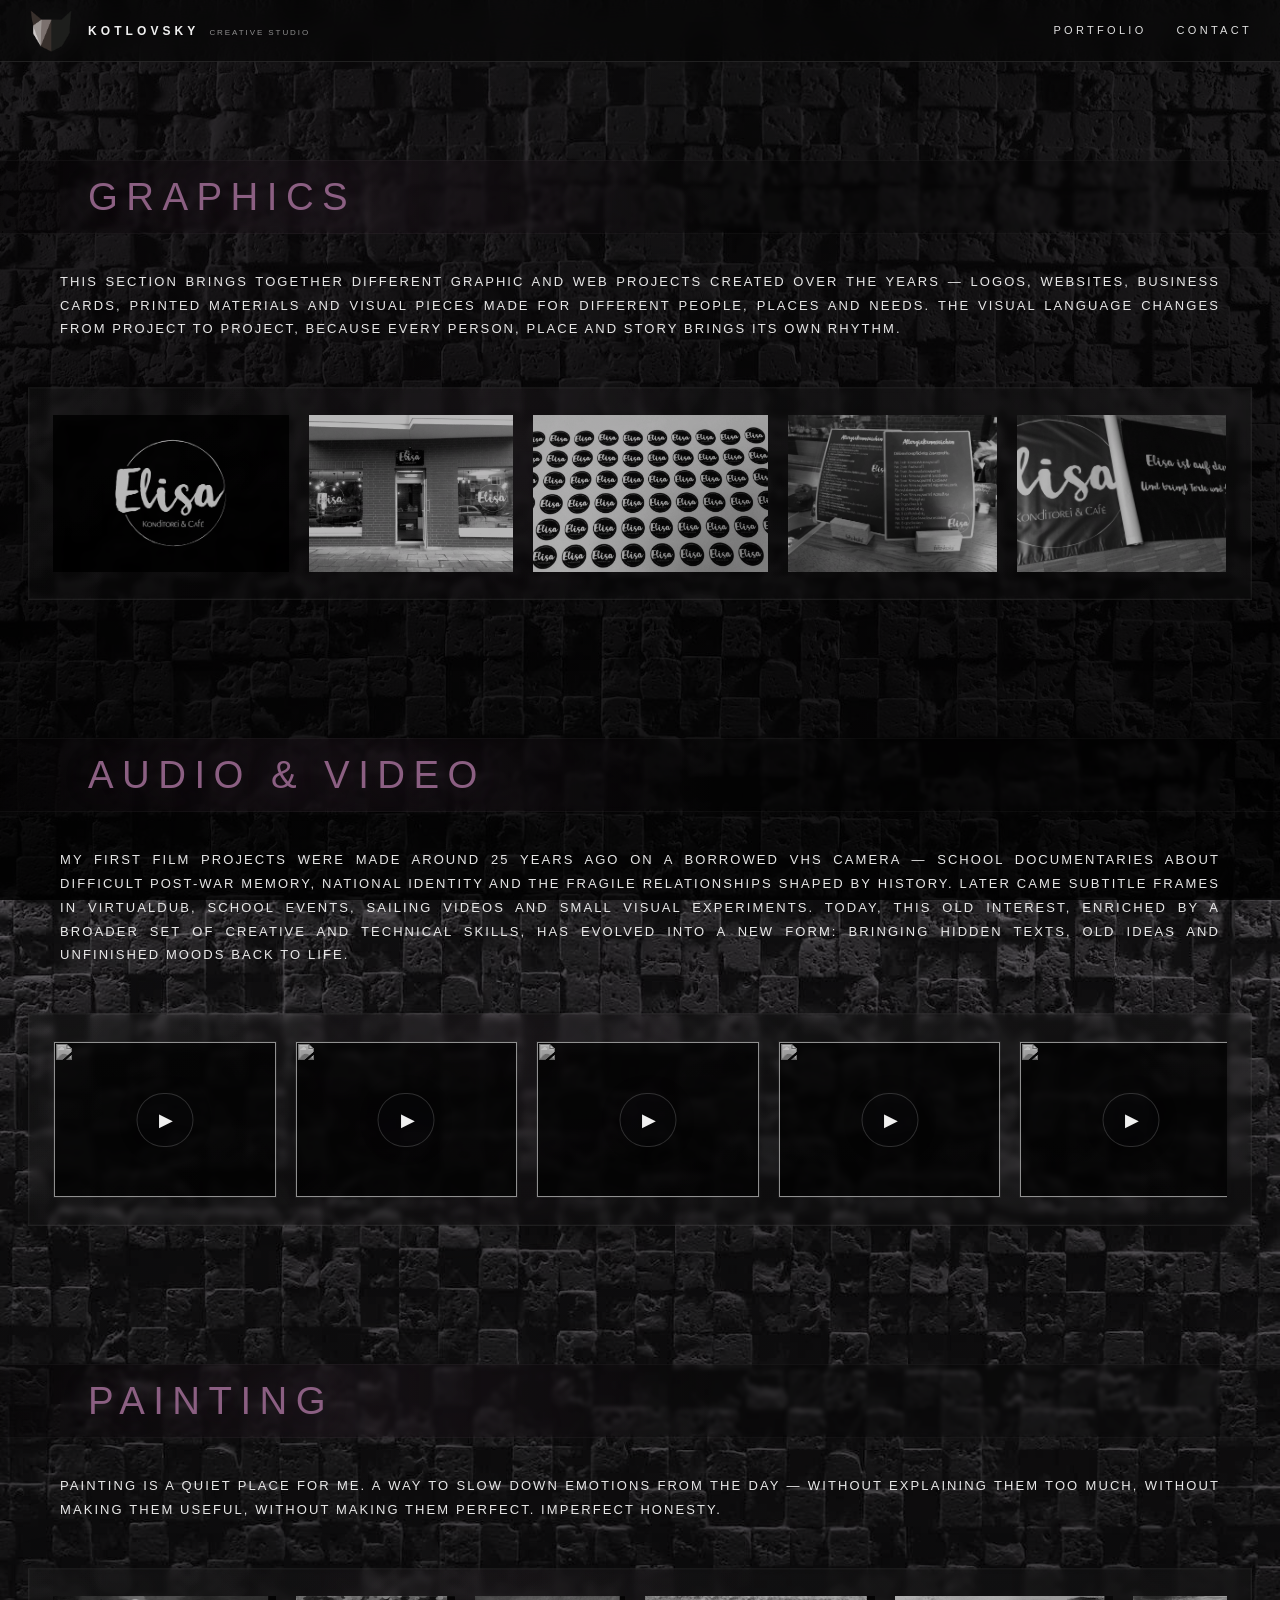
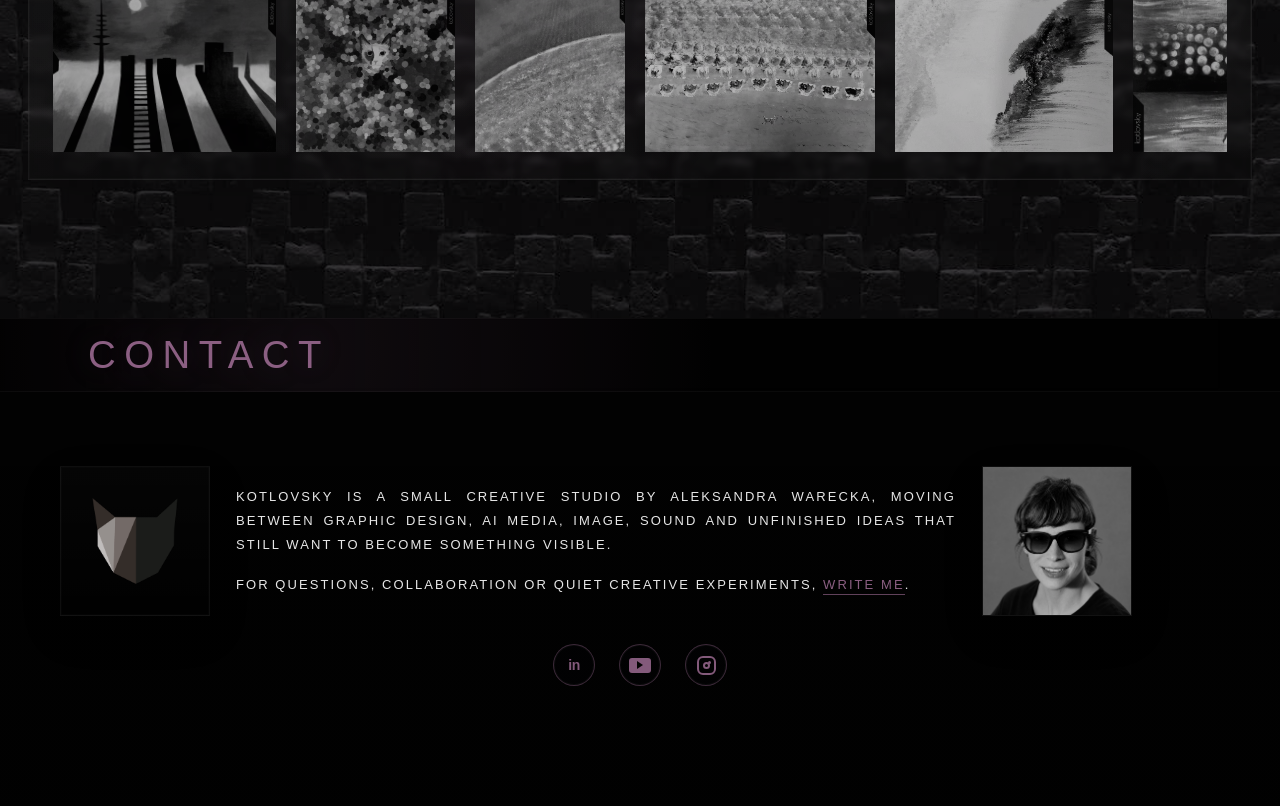
==== index.html @ f9b97542 "Add files via upload" ====
<!doctype html>
<!-- KOTLOVSKY PORTFOLIO v37 FINAL CLEAN — AFTER DEBUG FILENAMES — 2026-07-07 -->
<html lang="en">
<head>
  <meta charset="utf-8">
  <meta name="viewport" content="width=device-width, initial-scale=1">
  <title>kotlovsky creative studio</title>
  <meta name="description" content="kotlovsky creative studio — graphics, audio, video and painting.">
  <style>
/* KOTLOVSKY PORTFOLIO — v37 FINAL CLEAN CSS */

:root {
  --ink: #f4f0f2;
  --muted: rgba(244, 240, 242, .68);
  --soft: rgba(244, 240, 242, .90);
  --aubergine: #8b5f82;
  --aubergine-light: #b584aa;
  --panel: rgba(0, 0, 0, .18);
  --line: rgba(255, 255, 255, .10);
  --page-width: min(1600px, calc(100vw - 56px));
  --content-width: min(1160px, calc(100vw - 56px));
}

* { box-sizing: border-box; }
html { scroll-behavior: smooth; }

body {
  margin: 0;
  min-height: 100vh;
  color: var(--ink);
  font-family: "Avenir Next", Avenir, "Helvetica Neue", Helvetica, Arial, sans-serif;
  font-size: 12px;
  line-height: 1.65;
  letter-spacing: .065em;
  text-transform: uppercase;
  background:
    radial-gradient(circle at 12% 12%, rgba(139, 95, 130, .085), transparent 25%),
    radial-gradient(circle at 86% 18%, rgba(139, 95, 130, .060), transparent 22%),
    linear-gradient(180deg, rgba(0, 0, 0, .52), rgba(0, 0, 0, .73)),
    url("assets/background/black-brick.jpg") center top / cover fixed no-repeat;
  background-color: #050505;
}

body::before {
  content: "";
  position: fixed;
  inset: 0;
  z-index: -1;
  pointer-events: none;
  background:
    linear-gradient(90deg, rgba(0, 0, 0, .66) 0%, rgba(0, 0, 0, .34) 46%, rgba(0, 0, 0, .66) 100%),
    linear-gradient(180deg, rgba(0, 0, 0, .18) 0%, rgba(0, 0, 0, .56) 100%);
}

/* HEADER */
.site-header {
  position: sticky;
  top: 0;
  z-index: 20;
  height: 62px;
  padding: 0 28px;
  display: flex;
  align-items: center;
  justify-content: space-between;
  background: rgba(5, 5, 6, .62);
  border-bottom: 1px solid var(--line);
  backdrop-filter: blur(14px);
  -webkit-backdrop-filter: blur(14px);
}

.brand {
  display: inline-flex;
  align-items: center;
  gap: 0;
  color: var(--ink);
  text-decoration: none;
  white-space: nowrap;
}

.brand img,
.site-header .brand img {
  width: 46px;
  height: 46px;
  object-fit: contain;
  object-position: center;
  display: block;
  background: transparent;
  border: 0;
  box-shadow: none;
  margin-right: 14px;
  filter: drop-shadow(0 0 16px rgba(255, 255, 255, .05));
}

.brand span {
  display: inline-flex;
  flex-direction: row;
  align-items: baseline;
  justify-content: flex-start;
  gap: 10px;
  line-height: 1;
}

.brand strong {
  font-size: 12px;
  font-weight: 600;
  letter-spacing: .34em;
  color: rgba(255, 255, 255, .94);
}

.brand small {
  margin-top: 0;
  font-size: 8px;
  font-weight: 500;
  color: rgba(255, 255, 255, .54);
  letter-spacing: .24em;
}

nav { display: flex; gap: 30px; }
nav a {
  color: rgba(255, 255, 255, .88);
  text-decoration: none;
  font-size: 11px;
  font-weight: 500;
  letter-spacing: .30em;
}
nav a:hover { color: #fff; }

/* SECTIONS */
.section { padding: 104px 0 34px; }
.first-section { padding-top: 98px; }

.section-head {
  width: var(--content-width);
  margin: 0 auto 38px;
  padding: 0;
  display: flex;
  flex-direction: column;
  gap: 8px;
  text-align: left;
}

.section-head h1,
.section-head h2 {
  position: relative;
  width: 100%;
  margin: 0 0 24px;
  padding: 18px 28px 16px;
  color: var(--aubergine);
  font-size: clamp(28px, 3vw, 46px);
  line-height: .98;
  font-weight: 300;
  letter-spacing: .22em;
  text-align: left;
  text-shadow: 0 0 32px rgba(139, 95, 130, .24);
  background:
    linear-gradient(90deg, rgba(0, 0, 0, .36), rgba(0, 0, 0, .14) 48%, rgba(0, 0, 0, 0)),
    radial-gradient(circle at 10% 50%, rgba(139, 95, 130, .13), transparent 48%);
  border-left: 1px solid rgba(139, 95, 130, .26);
  border-bottom: 1px solid rgba(255, 255, 255, .035);
  backdrop-filter: blur(2px);
  -webkit-backdrop-filter: blur(2px);
}

.section-head p,
.section p,
.contact p {
  width: 100%;
  max-width: 1160px;
  margin: 0 0 14px;
  color: rgba(255, 255, 255, .90);
  font-size: 15.5px;
  line-height: 1.78;
  font-weight: 500;
  letter-spacing: .026em;
  text-transform: uppercase;
  text-align: left;
}
.section-head p:last-of-type { margin-bottom: 0; }

/* GLASS + FILMSTRIPS */
.glass-panel {
  position: relative;
  width: var(--page-width);
  margin: 0 auto;
  padding: 22px 24px;
  overflow: hidden;
  background:
    linear-gradient(180deg, rgba(255, 255, 255, .026), rgba(255, 255, 255, .006)),
    rgba(0, 0, 0, .18);
  border: 1px solid rgba(255, 255, 255, .055);
  backdrop-filter: blur(3px);
  -webkit-backdrop-filter: blur(3px);
  box-shadow: 0 18px 52px rgba(0, 0, 0, .16), inset 0 0 0 1px rgba(255, 255, 255, .018);
}
.glass-panel::before {
  content: "";
  position: absolute;
  inset: 0;
  pointer-events: none;
  background:
    radial-gradient(circle at 38% 15%, rgba(139, 95, 130, .08), transparent 36%),
    linear-gradient(90deg, rgba(255, 255, 255, .018), transparent 20%, transparent 82%, rgba(255, 255, 255, .012));
  opacity: .65;
}
.glass-panel::after,
.filmstrip::before,
.filmstrip::after { display: none !important; content: none !important; }

.filmstrip {
  position: relative;
  z-index: 1;
  display: flex;
  align-items: center;
  gap: 16px;
  overflow-x: auto;
  overflow-y: hidden;
  scrollbar-width: none;
  -ms-overflow-style: none;
  padding: 5px 0;
}
.filmstrip::-webkit-scrollbar { display: none; width: 0; height: 0; }

.strip-item {
  flex: 0 0 auto;
  display: block;
  height: 4.15cm;
  padding: 0;
  margin: 0;
  border: 0;
  background: transparent;
  cursor: pointer;
}
.strip-item img {
  display: block;
  height: 4.15cm;
  width: auto;
  max-width: none;
  object-fit: contain;
  filter: grayscale(1) saturate(0) brightness(.88) contrast(1.02);
  opacity: .80;
  transition: filter .38s ease, opacity .38s ease, transform .38s ease, box-shadow .38s ease;
}
.strip-item:hover img,
.strip-item:focus-visible img {
  filter: none;
  opacity: 1;
  transform: translateY(-2px);
  box-shadow: 0 0 26px rgba(255, 255, 255, .10);
}
.paint-item,
.paint-item img { height: 4.15cm; }

/* VIDEO */
.video-strip { gap: 14px; }
.video-slot,
.video-link {
  flex: 0 0 calc((100% - 56px) / 5);
  height: 4.15cm;
  position: relative;
  display: flex;
  align-items: center;
  justify-content: center;
  color: rgba(255, 255, 255, .72);
  background: rgba(0, 0, 0, .20);
  border: 1px solid rgba(255, 255, 255, .055);
  overflow: hidden;
  text-decoration: none;
}
.video-link img {
  display: block;
  width: 100%;
  height: 100%;
  object-fit: contain;
  object-position: center center;
  background: rgba(0, 0, 0, .72);
  filter: grayscale(1) saturate(.78) brightness(.84) contrast(1.03);
  opacity: .88;
  transition: filter .25s ease, opacity .25s ease, transform .25s ease;
}
.video-link:hover img {
  filter: grayscale(0) saturate(1.02) brightness(1) contrast(1);
  opacity: 1;
  transform: scale(1.012);
}
.video-link::after {
  content: "▶";
  position: absolute;
  left: 50%;
  top: 50%;
  transform: translate(-50%, -50%);
  width: 52px;
  height: 52px;
  border-radius: 999px;
  display: grid;
  place-items: center;
  padding-left: 3px;
  font-size: 18px;
  line-height: 1;
  color: rgba(255, 255, 255, .94);
  background: rgba(8, 8, 10, .47);
  border: 1px solid rgba(255, 255, 255, .17);
  box-shadow: 0 0 18px rgba(0, 0, 0, .25);
  pointer-events: none;
  z-index: 6;
  transition: background .25s ease, border-color .25s ease, transform .25s ease;
}
.video-link:hover::after {
  background: rgba(138, 92, 134, .42);
  border-color: rgba(215, 177, 210, .62);
  transform: translate(-50%, -50%) scale(1.05);
}

/* CONTACT */
.contact { padding-bottom: 120px; }
.contact .section-head { margin-bottom: 34px; }
.contact .section-head p { display: none; }

.contact-panel {
  width: var(--content-width);
  margin: 0 auto 96px;
  padding: 28px 32px;
  display: grid;
  grid-template-columns: minmax(170px, 240px) 1fr;
  gap: 34px;
  align-items: center;
  background:
    linear-gradient(180deg, rgba(255, 255, 255, .026), rgba(255, 255, 255, .006)),
    rgba(0, 0, 0, .20);
  border: 1px solid rgba(255, 255, 255, .055);
  backdrop-filter: blur(3px);
  -webkit-backdrop-filter: blur(3px);
  box-shadow: 0 18px 52px rgba(0, 0, 0, .16), inset 0 0 0 1px rgba(255, 255, 255, .018);
}
.contact-logo {
  min-height: 155px;
  display: flex;
  align-items: center;
  justify-content: center;
  background: radial-gradient(circle at 50% 50%, rgba(139, 95, 130, .16), transparent 58%), rgba(0, 0, 0, .16);
  border: 1px solid rgba(255, 255, 255, .05);
}
.contact-logo img {
  width: min(150px, 72%);
  height: auto;
  display: block;
  object-fit: contain;
  opacity: .90;
}
.contact-copy {
  display: flex;
  flex-direction: column;
  align-items: flex-start;
  text-align: left;
}
.contact-copy p {
  margin: 0 0 14px;
  max-width: 820px;
  text-align: left;
}

.text-link,
.text-link:link,
.text-link:visited,
.text-link:active,
.text-link:focus,
.text-link:hover,
a[href^="mailto:"],
a[href^="mailto:"]:visited,
a[href^="mailto:"]:active,
a[href^="mailto:"]:focus,
a[href^="mailto:"]:hover {
  color: var(--aubergine) !important;
  -webkit-text-fill-color: var(--aubergine) !important;
  text-decoration: none !important;
  border-bottom: 1px solid rgba(139, 95, 130, .70) !important;
  padding-bottom: 2px;
  outline: none !important;
}
.text-link:hover,
a[href^="mailto:"]:hover {
  color: var(--aubergine-light) !important;
  -webkit-text-fill-color: var(--aubergine-light) !important;
  border-bottom-color: var(--aubergine-light) !important;
}

.contact-social {
  width: auto;
  margin: 14px 0 0;
  padding: 0;
  display: flex !important;
  align-items: center;
  justify-content: flex-start;
  gap: 18px;
  border: 0 !important;
  outline: 0 !important;
  background: transparent !important;
  box-shadow: none !important;
}
.social-icon,
.social-icon:link,
.social-icon:visited,
.social-icon:active,
.social-icon:focus {
  width: 42px;
  height: 42px;
  position: relative;
  display: inline-flex !important;
  align-items: center;
  justify-content: center;
  color: var(--aubergine) !important;
  -webkit-text-fill-color: var(--aubergine) !important;
  opacity: .95;
  border: 1px solid rgba(139, 95, 130, .45) !important;
  border-radius: 999px;
  outline: 0 !important;
  background: rgba(12, 10, 14, .24) !important;
  box-shadow: 0 0 0 1px rgba(255, 255, 255, .03) inset !important;
  text-decoration: none !important;
  transition: color .25s ease, opacity .25s ease, transform .25s ease, border-color .25s ease, background .25s ease;
}
.social-icon:hover {
  color: #d7b1d2 !important;
  -webkit-text-fill-color: #d7b1d2 !important;
  border-color: rgba(215, 177, 210, .75) !important;
  background: rgba(139, 95, 130, .16) !important;
  opacity: 1;
  transform: translateY(-1px);
}
.social-in span {
  font-size: 14px;
  line-height: 1;
  font-weight: 800;
  letter-spacing: -.04em;
  text-transform: lowercase;
  font-family: Arial, Helvetica, sans-serif;
}
.social-yt span {
  width: 22px;
  height: 15px;
  border-radius: 3px;
  background: currentColor;
  display: block;
  position: relative;
}
.social-yt span::after {
  content: "";
  position: absolute;
  left: 8px;
  top: 3.5px;
  width: 0;
  height: 0;
  border-left: 6px solid #050505;
  border-top: 4px solid transparent;
  border-bottom: 4px solid transparent;
}
.social-ig span {
  width: 19px;
  height: 19px;
  border: 2px solid currentColor;
  border-radius: 6px;
  display: block;
  position: relative;
}
.social-ig span::before {
  content: "";
  position: absolute;
  inset: 4px;
  border: 2px solid currentColor;
  border-radius: 50%;
}
.social-ig span::after {
  content: "";
  position: absolute;
  right: 3px;
  top: 3px;
  width: 3px;
  height: 3px;
  border-radius: 50%;
  background: currentColor;
}
.site-footer,
.social-footer { display: none !important; }

/* LIGHTBOX */
.lightbox {
  position: fixed;
  inset: 0;
  z-index: 80;
  display: none;
  align-items: center;
  justify-content: center;
  background: rgba(0, 0, 0, .94);
  backdrop-filter: blur(8px);
  -webkit-backdrop-filter: blur(8px);
}
.lightbox.open { display: flex; }
.lb-image {
  display: block;
  max-width: min(92vw, 20cm);
  max-height: min(88vh, 20cm);
  width: auto;
  height: auto;
  object-fit: contain;
  background: transparent;
  box-shadow: 0 18px 90px rgba(0, 0, 0, .65);
}
.lb-close,
.lb-nav {
  position: fixed;
  border: 0;
  background: transparent;
  color: rgba(255, 255, 255, .82);
  cursor: pointer;
  font-family: inherit;
}
.lb-close { top: 18px; right: 24px; font-size: 36px; line-height: 1; }
.lb-nav { top: 50%; transform: translateY(-50%); font-size: 54px; line-height: 1; padding: 22px; }
.lb-prev { left: 16px; }
.lb-next { right: 16px; }
.lb-close:hover,
.lb-nav:hover { color: #fff; }

/* RESPONSIVE */
@media (min-width: 1200px) {
  .section-head p,
  .section p,
  .contact p {
    font-size: 15.5px;
    line-height: 1.78;
  }
}

@media (max-width: 860px) {
  :root {
    --page-width: calc(100vw - 28px);
    --content-width: calc(100vw - 28px);
  }
  .site-header { height: 58px; padding: 0 14px; }
  .brand img,
  .site-header .brand img { width: 34px; height: 34px; margin-right: 10px; }
  .brand span { gap: 7px; }
  .brand strong { font-size: 9.5px; letter-spacing: .24em; }
  .brand small { font-size: 7px; letter-spacing: .18em; }
  nav { gap: 16px; }
  nav a { font-size: 9px; letter-spacing: .22em; }
  .section { padding: 86px 0 28px; }
  .first-section { padding-top: 82px; }
  .section-head { margin: 0 auto 30px; }
  .section-head h1,
  .section-head h2 {
    font-size: clamp(25px, 9vw, 38px);
    letter-spacing: .18em;
    margin-bottom: 18px;
    padding: 16px 18px 14px;
  }
  .section-head p,
  .section p,
  .contact p {
    font-size: 14px;
    line-height: 1.68;
    letter-spacing: .020em;
    text-align: left;
  }
  .glass-panel { padding: 18px 18px; }
  .strip-item,
  .strip-item img,
  .paint-item,
  .paint-item img { height: 3.55cm; }
  .video-slot,
  .video-link { flex: 0 0 230px; height: 3.55cm; }
  .contact-panel { grid-template-columns: 1fr; gap: 22px; padding: 22px 20px; }
  .contact-logo { min-height: 130px; }
  .contact-logo img { width: min(130px, 54%); }
  .contact-social { gap: 16px; }
  .social-icon,
  .social-icon:link,
  .social-icon:visited,
  .social-icon:active,
  .social-icon:focus { width: 40px; height: 40px; }
}


/* =========================================================
   v30 FINAL LAYOUT TWEAKS
   ========================================================= */

:root {
  --content-width: min(1160px, calc(100vw - 56px));
  --page-width: min(1600px, calc(100vw - 56px));
}

/* Full-width section bands, keeping the aubergine/glass color */
.section-head h1,
.section-head h2 {
  position: relative !important;
  isolation: isolate;
  overflow: visible !important;
  background: transparent !important;
  border: 0 !important;
  padding: 18px 28px 16px !important;
}

.section-head h1::before,
.section-head h2::before {
  content: "";
  position: absolute;
  left: 50%;
  top: 0;
  width: 100vw;
  height: 100%;
  transform: translateX(-50%);
  z-index: -1;
  background:
    linear-gradient(90deg, rgba(0,0,0,.50), rgba(0,0,0,.25) 45%, rgba(0,0,0,.10) 100%),
    radial-gradient(circle at 24% 50%, rgba(139,95,130,.16), transparent 42%);
  border-top: 1px solid rgba(255,255,255,.035);
  border-bottom: 1px solid rgba(255,255,255,.035);
  backdrop-filter: blur(2px);
  -webkit-backdrop-filter: blur(2px);
}

/* Body text: same family/character as menu, just larger; medium, not bold */
.section-head p,
.section p,
.contact p,
.contact-copy p {
  font-family: "Avenir Next", Avenir, "Helvetica Neue", Helvetica, Arial, sans-serif !important;
  font-size: 14px !important;
  line-height: 1.75 !important;
  font-weight: 500 !important;
  letter-spacing: .055em !important;
  color: rgba(255,255,255,.90) !important;
  text-align: justify !important;
  text-justify: inter-word;
  text-transform: uppercase !important;
}

.section-head {
  width: var(--content-width) !important;
  padding: 0 !important;
}

/* Contact: same rhythm as other sections, no full glass box around text */
.contact .section-head p,
.contact-panel,
.contact-logo {
  display: unset;
}

.contact-layout {
  width: var(--content-width);
  margin: 0 auto 28px;
  display: grid;
  grid-template-columns: 150px minmax(0, 1fr) 170px;
  gap: 28px;
  align-items: center;
}

.contact-logo-card,
.contact-photo-card {
  min-height: 150px;
  display: flex;
  align-items: center;
  justify-content: center;
  background:
    linear-gradient(180deg, rgba(255,255,255,.026), rgba(255,255,255,.006)),
    rgba(0, 0, 0, .20);
  border: 1px solid rgba(255,255,255,.055);
  backdrop-filter: blur(3px);
  -webkit-backdrop-filter: blur(3px);
  box-shadow:
    0 18px 52px rgba(0,0,0,.16),
    inset 0 0 0 1px rgba(255,255,255,.018);
}

.contact-logo-card img {
  width: 106px;
  height: 106px;
  object-fit: contain;
  display: block;
  opacity: .94;
}

.contact-photo-card {
  border-radius: 999px;
  width: 158px;
  height: 158px;
  min-height: 158px;
  justify-self: end;
  overflow: hidden;
  background: rgba(0,0,0,.12);
}

.contact-photo-card img {
  width: 100%;
  height: 100%;
  object-fit: cover;
  object-position: center;
  display: block;
  filter: grayscale(1) saturate(0) brightness(.88) contrast(1.03);
  opacity: .88;
  transition: filter .38s ease, opacity .38s ease, transform .38s ease;
}

.contact-photo-card:hover img,
.contact-photo-card:focus-within img {
  filter: grayscale(0) saturate(1.02) brightness(1) contrast(1);
  opacity: 1;
  transform: scale(1.018);
}

.contact-copy {
  display: block !important;
  max-width: none !important;
}

.contact-copy p {
  max-width: none !important;
  margin: 0 0 14px !important;
}

.contact-copy p:last-child {
  margin-bottom: 0 !important;
}

.contact-social {
  width: var(--content-width) !important;
  margin: 28px auto 96px !important;
  padding: 0 !important;
  display: flex !important;
  justify-content: center !important;
  align-items: center !important;
  gap: 24px !important;
}

/* keep same logo in header and contact */
.brand img,
.site-header .brand img {
  width: 46px !important;
  height: 46px !important;
}

/* Hide unused old v30 contact panel bits if browser keeps any */
.contact-panel,
.contact-logo {
  display: none !important;
}

@media (max-width: 860px) {
  :root {
    --content-width: calc(100vw - 28px);
    --page-width: calc(100vw - 28px);
  }

  .section-head h1,
  .section-head h2 {
    padding: 16px 18px 14px !important;
  }

  .section-head p,
  .section p,
  .contact p,
  .contact-copy p {
    font-size: 13px !important;
    line-height: 1.66 !important;
    letter-spacing: .035em !important;
    text-align: left !important;
  }

  .contact-layout {
    grid-template-columns: 86px 1fr;
    gap: 18px;
  }

  .contact-photo-card {
    grid-column: 1 / -1;
    justify-self: center;
    width: 132px;
    height: 132px;
    min-height: 132px;
    order: 3;
  }

  .contact-logo-card {
    min-height: 96px;
  }

  .contact-logo-card img {
    width: 68px;
    height: 68px;
  }

  .contact-social {
    margin-top: 26px !important;
  }
}

  
/* =========================================================
   v30 contact photo + square panels fix
   ========================================================= */

.contact-panel {
  grid-template-columns: 150px minmax(360px, 760px) 150px !important;
  width: var(--content-width) !important;
  gap: 28px !important;
  align-items: center !important;
}

.contact-logo,
.contact-photo {
  width: 150px !important;
  height: 150px !important;
  min-height: 150px !important;
  display: flex !important;
  align-items: center !important;
  justify-content: center !important;
  background:
    linear-gradient(180deg, rgba(255,255,255,.024), rgba(255,255,255,.006)),
    rgba(0,0,0,.18) !important;
  border: 1px solid rgba(255,255,255,.055) !important;
  border-radius: 0 !important;
  overflow: hidden !important;
  box-shadow:
    0 18px 52px rgba(0,0,0,.12),
    inset 0 0 0 1px rgba(255,255,255,.018) !important;
}

.contact-logo img {
  width: 82px !important;
  height: 82px !important;
  object-fit: contain !important;
  opacity: .92 !important;
}

.contact-photo img {
  width: 100% !important;
  height: 100% !important;
  display: block !important;
  object-fit: cover !important;
  filter: grayscale(1) saturate(.78) brightness(.84) contrast(1.03) !important;
  opacity: .88 !important;
  transition:
    filter .25s ease,
    opacity .25s ease,
    transform .25s ease !important;
}

.contact-photo:hover img {
  filter: grayscale(0) saturate(1.02) brightness(1) contrast(1) !important;
  opacity: 1 !important;
  transform: scale(1.025) !important;
}

.contact-copy {
  align-items: flex-start !important;
  text-align: left !important;
}

.contact-copy p {
  text-align: justify !important;
  text-justify: inter-word !important;
}

.contact-social {
  width: 100% !important;
  margin: 26px auto 0 !important;
  justify-content: center !important;
  grid-column: 1 / -1 !important;
}

@media (max-width: 900px) {
  .contact-panel {
    grid-template-columns: 1fr !important;
    gap: 22px !important;
  }

  .contact-logo,
  .contact-photo {
    width: 150px !important;
    height: 150px !important;
    margin-left: auto !important;
    margin-right: auto !important;
  }

  .contact-copy p {
    text-align: left !important;
  }
}


/* =========================================================
   KOTLOVSKY v30 — final contact/font/photo fixes
   ========================================================= */

/* Body text: closer to menu character, just larger */
.section-head p,
.section p,
.contact p,
.contact-copy p {
  font-family: "Avenir Next", Avenir, "Helvetica Neue", Helvetica, Arial, sans-serif !important;
  font-size: 13.5px !important;
  line-height: 1.62 !important;
  font-weight: 500 !important;
  letter-spacing: .105em !important;
  color: rgba(255,255,255,.90) !important;
  text-transform: uppercase !important;
  text-align: justify !important;
  text-justify: inter-word !important;
}

/* Same text rhythm in contact as in the other sections */
.contact-layout {
  width: var(--content-width) !important;
  margin: 0 auto 28px !important;
  display: grid !important;
  grid-template-columns: 150px minmax(0, 1fr) 150px !important;
  gap: 28px !important;
  align-items: center !important;
}

.contact-copy {
  max-width: none !important;
  display: block !important;
  text-align: left !important;
}

.contact-copy p {
  max-width: none !important;
  margin: 0 0 14px !important;
}

/* Logo and photo: same square shape, no white outline, no circle */
.contact-logo-card,
.contact-photo-card {
  width: 150px !important;
  height: 150px !important;
  min-height: 150px !important;
  border-radius: 0 !important;
  overflow: hidden !important;
  justify-self: center !important;
  background:
    linear-gradient(180deg, rgba(255,255,255,.022), rgba(255,255,255,.004)),
    rgba(0,0,0,.20) !important;
  border: 1px solid rgba(139,95,130,.18) !important;
  outline: 0 !important;
  box-shadow:
    0 18px 52px rgba(0,0,0,.14),
    inset 0 0 0 1px rgba(255,255,255,.012) !important;
}

.contact-logo-card img {
  width: 96px !important;
  height: 96px !important;
  display: block !important;
  object-fit: contain !important;
  opacity: .94 !important;
  border: 0 !important;
  border-radius: 0 !important;
}

.contact-photo-card img {
  width: 100% !important;
  height: 100% !important;
  display: block !important;
  object-fit: cover !important;
  object-position: center center !important;
  border: 0 !important;
  border-radius: 0 !important;
  filter: grayscale(1) saturate(.80) brightness(.86) contrast(1.03) !important;
  opacity: .88 !important;
  transition:
    filter .30s ease,
    opacity .30s ease,
    transform .30s ease !important;
}

.contact-photo-card:hover img,
.contact-photo-card:focus-within img {
  filter: grayscale(0) saturate(1.02) brightness(1) contrast(1) !important;
  opacity: 1 !important;
  transform: scale(1.018) !important;
}

.contact-social {
  width: var(--content-width) !important;
  margin: 28px auto 0 !important;
  display: flex !important;
  justify-content: center !important;
}

/* Header brand keeps its one-line studio look */
.brand span {
  flex-direction: row !important;
  align-items: baseline !important;
  gap: 10px !important;
}

.brand img,
.site-header .brand img {
  width: 46px !important;
  height: 46px !important;
}

@media (max-width: 900px) {
  .section-head p,
  .section p,
  .contact p,
  .contact-copy p {
    font-size: 12.5px !important;
    line-height: 1.58 !important;
    letter-spacing: .070em !important;
    text-align: left !important;
  }

  .contact-layout {
    grid-template-columns: 1fr !important;
    gap: 22px !important;
  }

  .contact-logo-card,
  .contact-photo-card {
    width: 150px !important;
    height: 150px !important;
    margin-left: auto !important;
    margin-right: auto !important;
  }
}


/* ===== v30 final polish ===== */
.section-head p,
.section p,
.contact-copy p {
  font-family: "Avenir Next", Avenir, "Helvetica Neue", Helvetica, Arial, sans-serif !important;
  font-size: 13px !important;
  font-weight: 500 !important;
  letter-spacing: .16em !important;
  line-height: 1.76 !important;
  color: rgba(255,255,255,.90) !important;
  text-transform: uppercase !important;
  text-align: justify !important;
  text-justify: inter-word !important;
}

.contact-layout {
  width: var(--content-width) !important;
  max-width: var(--content-width) !important;
  margin: 0 auto 28px !important;
  display: grid !important;
  grid-template-columns: 150px minmax(0, 720px) 150px !important;
  gap: 26px !important;
  align-items: center !important;
  justify-content: start !important;
}

.contact-copy {
  max-width: 720px !important;
  width: 100% !important;
  display: block !important;
}

.contact-copy p { margin: 0 0 16px !important; }

.contact-logo-card,
.contact-photo-card {
  width: 150px !important;
  height: 150px !important;
  min-width: 150px !important;
  min-height: 150px !important;
  border-radius: 0 !important;
  overflow: hidden !important;
  background: linear-gradient(180deg, rgba(255,255,255,.02), rgba(255,255,255,.004)), rgba(0,0,0,.18) !important;
  border: 1px solid rgba(255,255,255,.05) !important;
  outline: none !important;
  box-shadow: 0 16px 40px rgba(0,0,0,.12), inset 0 0 0 1px rgba(255,255,255,.012) !important;
}
.contact-logo-card img {
  width: 96px !important;
  height: 96px !important;
  object-fit: contain !important;
  border: none !important;
  outline: none !important;
}
.contact-photo-card img {
  width: 100% !important;
  height: 100% !important;
  object-fit: cover !important;
  object-position: center center !important;
  border: none !important;
  outline: none !important;
  border-radius: 0 !important;
  box-shadow: none !important;
  filter: grayscale(1) saturate(.82) brightness(.90) contrast(1.02) !important;
  opacity: .94 !important;
  transition: filter .28s ease, opacity .28s ease, transform .28s ease !important;
}
.contact-photo-card:hover img {
  filter: grayscale(0) saturate(1.02) brightness(1) contrast(1) !important;
  opacity: 1 !important;
  transform: scale(1.018) !important;
}

@media (max-width: 900px){
  .section-head p, .section p, .contact-copy p {
    font-size: 12px !important;
    letter-spacing: .12em !important;
    line-height: 1.7 !important;
    text-align: left !important;
  }
  .contact-layout {
    grid-template-columns: 1fr !important;
    justify-items: center !important;
  }
  .contact-copy { max-width: 100% !important; }
}


/* ===== v31 graphics update + lightbox captions ===== */
.section-head {
  margin-bottom: 46px !important;
}
.section-head h1,
.section-head h2 {
  margin-bottom: 30px !important;
}
.section-head p,
.section p,
.contact-copy p {
  line-height: 1.84 !important;
}
.glass-panel {
  margin-top: 8px !important;
}
.filmstrip {
  gap: 20px !important;
}
.video-strip {
  gap: 18px !important;
}

.lightbox {
  flex-direction: column !important;
  gap: 18px !important;
  padding: 56px 72px 42px !important;
}
.lb-caption {
  width: min(92vw, 980px);
  margin: 0 auto;
  text-align: center;
  color: rgba(255,255,255,.88);
  font-family: "Avenir Next", Avenir, "Helvetica Neue", Helvetica, Arial, sans-serif;
  text-transform: uppercase;
  letter-spacing: .12em;
}
.lb-title {
  color: #8b5f82;
  font-size: 15px;
  font-weight: 500;
  letter-spacing: .18em;
  margin-bottom: 6px;
}
.lb-category {
  color: rgba(255,255,255,.58);
  font-size: 10px;
  font-style: italic;
  letter-spacing: .10em;
  margin-bottom: 8px;
}
.lb-description {
  color: rgba(255,255,255,.80);
  font-size: 11px;
  line-height: 1.7;
  letter-spacing: .08em;
  max-width: 820px;
  margin: 0 auto;
}
@media (max-width: 900px) {
  .lightbox {
    padding: 48px 20px 32px !important;
  }
  .lb-title {
    font-size: 13px;
  }
  .lb-category,
  .lb-description {
    font-size: 10px;
  }
}


</style>
</head>
<body data-kotlovsky-version="v37-final-clean">
  <header class="site-header">
    <a class="brand" href="#top" aria-label="kotlovsky home">
      <img src="assets/logo/kotlovsky-cat.png" alt="kotlovsky logo">
      <span><strong>kotlovsky</strong><small>creative studio</small></span>
    </a>
    <nav>
      <a href="#graphics">portfolio</a>
      <a href="#contact">contact</a>
    </nav>
  </header>

  <main id="top">
    <section id="graphics" class="section first-section">
      <div class="section-head">
        <h1>graphics</h1>
        <p>This section brings together different graphic and web projects created over the years — logos, websites, business cards, printed materials and visual pieces made for different people, places and needs. The visual language changes from project to project, because every person, place and story brings its own rhythm.</p>
        
      </div>

      <div class="glass-panel">
        <div class="filmstrip" aria-label="graphics filmstrip">
          <button class="strip-item" type="button" data-gallery="graphics" data-index="0" data-title="Elisa Konditorei &amp; Café" data-category="Client work / visual identity" data-description="Logo and visual materials for a café brand, developed across storefront and print applications." aria-label="open graphics image"><img src="assets/graphics/002-elisa.jpg" alt=""></button>
          <button class="strip-item" type="button" data-gallery="graphics" data-index="1" data-title="Elisa Konditorei &amp; Café" data-category="Client work / storefront graphics" data-description="Storefront and window visual material for the Elisa café identity." aria-label="open graphics image"><img src="assets/graphics/006-elisa.jpg" alt=""></button>
          <button class="strip-item" type="button" data-gallery="graphics" data-index="2" data-title="Elisa Konditorei &amp; Café" data-category="Client work / storefront graphics" data-description="Window application and brand presence for the Elisa café identity." aria-label="open graphics image"><img src="assets/graphics/007-elisa.jpg" alt=""></button>
          <button class="strip-item" type="button" data-gallery="graphics" data-index="3" data-title="Elisa Konditorei &amp; Café" data-category="Client work / visual identity" data-description="Selected brand material for the Elisa café visual system." aria-label="open graphics image"><img src="assets/graphics/013-elisa.jpg" alt=""></button>
          <button class="strip-item" type="button" data-gallery="graphics" data-index="4" data-title="Elisa Konditorei &amp; Café" data-category="Client work / visual identity" data-description="Selected brand material for the Elisa café visual system." aria-label="open graphics image"><img src="assets/graphics/015-elisa.jpg" alt=""></button>
          <button class="strip-item" type="button" data-gallery="graphics" data-index="5" data-title="Elisa Konditorei &amp; Café" data-category="Client work / visual identity" data-description="Selected brand material for the Elisa café visual system." aria-label="open graphics image"><img src="assets/graphics/016-elisa.jpg" alt=""></button>
          <button class="strip-item" type="button" data-gallery="graphics" data-index="6" data-title="Elisa Konditorei &amp; Café" data-category="Client work / visual identity" data-description="Selected brand material for the Elisa café visual system." aria-label="open graphics image"><img src="assets/graphics/017-elisa.jpg" alt=""></button>
          <button class="strip-item" type="button" data-gallery="graphics" data-index="7" data-title="Elisa Konditorei &amp; Café" data-category="Client work / visual identity" data-description="Selected brand material for the Elisa café visual system." aria-label="open graphics image"><img src="assets/graphics/018-elisa.jpg" alt=""></button>
          <button class="strip-item" type="button" data-gallery="graphics" data-index="8" data-title="Sailbook.pl" data-category="Editorial and event work / portal identity" data-description="Visual and editorial materials connected to a sailing portal where Aleksandra worked as editor-in-chief and regatta organizer." aria-label="open graphics image"><img src="assets/graphics/019-sailbook.jpg" alt=""></button>
          <button class="strip-item" type="button" data-gallery="graphics" data-index="9" data-title="Sailbook Cup 2015" data-category="Event poster / long-distance sailing regatta" data-description="Poster for one of the longest crewed sailing regattas on the Baltic Sea." aria-label="open graphics image"><img src="assets/graphics/021-sailbook.jpg" alt=""></button>
          <button class="strip-item" type="button" data-gallery="graphics" data-index="10" data-title="Sailbook Cup Website" data-category="Editorial and event work / web communication" data-description="Website view for the Sailbook Cup regatta, combining event information, race updates and sailing community communication." aria-label="open graphics image"><img src="assets/graphics/024-sailbook.jpg" alt=""></button>
          <button class="strip-item" type="button" data-gallery="graphics" data-index="11" data-title="Sailbook Cup Organizers" data-category="Event documentation / regatta organization" data-description="Documentation from the Sailbook Cup organization team and sailing event coordination." aria-label="open graphics image"><img src="assets/graphics/025-sailbook.jpg" alt=""></button>
          <button class="strip-item" type="button" data-gallery="graphics" data-index="12" data-title="Sailbook Cup Participants" data-category="Event documentation / sailing community" data-description="Commemorative group photo of Sailbook Cup participants, organizers and sailing crews." aria-label="open graphics image"><img src="assets/graphics/026-sailbook.jpg" alt=""></button>
          <button class="strip-item" type="button" data-gallery="graphics" data-index="13" data-title="Sailbook Cup — Sail for Leo" data-category="Event visual / charity sailing campaign" data-description="Visual material for a regatta campaign organized with ambassador Monika Kwiatkowska and the Zdejmij Klątwę foundation to support children affected by congenital central hypoventilation syndrome." aria-label="open graphics image"><img src="assets/graphics/023-sailbook.jpg" alt=""></button>
          <button class="strip-item" type="button" data-gallery="graphics" data-index="14" data-title="Wielka Żeglarska Bitwa o Gotland" data-category="Event visual / solo offshore sailing regatta" data-description="Visual material for a solo offshore sailing regatta around Gotland, where Aleksandra worked as onshore coordinator." aria-label="open graphics image"><img src="assets/graphics/027-sailbook.jpg" alt=""></button>
          <button class="strip-item" type="button" data-gallery="graphics" data-index="15" data-title="Wielka Żeglarska Bitwa o Gotland" data-category="Graphic design / race communication" data-description="Graphic material for a solo sailing challenge around Gotland, combining race identity, route information and partner communication." aria-label="open graphics image"><img src="assets/graphics/028-sailbook.jpg" alt=""></button>
          <button class="strip-item" type="button" data-gallery="graphics" data-index="16" data-title="Sailbook.pl" data-category="Editorial and event work / portal identity" data-description="Additional visual material connected to the Sailbook sailing portal and regatta communication." aria-label="open graphics image"><img src="assets/graphics/029-sailbook.jpg" alt=""></button>
          <button class="strip-item" type="button" data-gallery="graphics" data-index="17" data-title="Sailbook.pl" data-category="Editorial and event work / portal identity" data-description="Additional visual material connected to the Sailbook sailing portal and regatta communication." aria-label="open graphics image"><img src="assets/graphics/030-sailbook.jpg" alt=""></button>
          <button class="strip-item" type="button" data-gallery="graphics" data-index="18" data-title="Sailbook.pl" data-category="Editorial and event work / portal identity" data-description="Additional visual material connected to the Sailbook sailing portal and regatta communication." aria-label="open graphics image"><img src="assets/graphics/031-sailbook.jpg" alt=""></button>
          <button class="strip-item" type="button" data-gallery="graphics" data-index="19" data-title="Sailbook.pl" data-category="Editorial and event work / portal identity" data-description="Additional visual material connected to the Sailbook sailing portal and regatta communication." aria-label="open graphics image"><img src="assets/graphics/032-sailbook.jpg" alt=""></button>
          <button class="strip-item" type="button" data-gallery="graphics" data-index="20" data-title="Sailbook.pl" data-category="Editorial and event work / portal identity" data-description="Additional visual material connected to the Sailbook sailing portal and regatta communication." aria-label="open graphics image"><img src="assets/graphics/033-sailbook.jpg" alt=""></button>
          <button class="strip-item" type="button" data-gallery="graphics" data-index="21" data-title="Sailbook.pl" data-category="Editorial and event work / portal identity" data-description="Additional visual material connected to the Sailbook sailing portal and regatta communication." aria-label="open graphics image"><img src="assets/graphics/034-sailbook.jpg" alt=""></button>
          <button class="strip-item" type="button" data-gallery="graphics" data-index="22" data-title="Wielka Żeglarska Bitwa o Gotland" data-category="Event visual / solo offshore sailing regatta" data-description="Visual material for a solo offshore sailing regatta around Gotland, where Aleksandra worked as onshore coordinator." aria-label="open graphics image"><img src="assets/graphics/035-bitwa.jpg" alt=""></button>
          <button class="strip-item" type="button" data-gallery="graphics" data-index="23" data-title="Wielka Żeglarska Bitwa o Gotland" data-category="Graphic design / race communication" data-description="Graphic material for a solo sailing challenge around Gotland, combining race identity, route information and partner communication." aria-label="open graphics image"><img src="assets/graphics/036-bitwa.jpg" alt=""></button>
          <button class="strip-item" type="button" data-gallery="graphics" data-index="24" data-title="Kotlovsky Kids" data-category="AI-assisted educational concept / moodboard" data-description="Moodboard for a child-friendly media literacy concept built around noir storytelling and visual learning." aria-label="open graphics image"><img src="assets/graphics/076-kotlovsky-kids-moodboard.png" alt=""></button>
          <button class="strip-item" type="button" data-gallery="graphics" data-index="25" data-title="Kotlovsky Kids" data-category="AI-assisted educational concept / storyboard" data-description="Storyboard structure for an educational video concept about trust, digital content and critical viewing." aria-label="open graphics image"><img src="assets/graphics/077-kotlovsky-kids-storyboard.png" alt=""></button>
          <button class="strip-item" type="button" data-gallery="graphics" data-index="26" data-title="Axel Creative Designer" data-category="AI-assisted character branding concept" data-description="Character-based identity concept for a digital creative persona working across video, sound and visual design." aria-label="open graphics image"><img src="assets/graphics/078-axel-creative-designer.png" alt=""></button>
          <button class="strip-item" type="button" data-gallery="graphics" data-index="27" data-title="Lava Drops 01" data-category="AI-assisted product concept / visual direction" data-description="Hero product frame for a premium dessert concept built around volcanic stone, molten raspberry filling and cinematic packaging." aria-label="open graphics image"><img src="assets/graphics/079-lava-drops-packshot.jpeg" alt=""></button>
          <button class="strip-item" type="button" data-gallery="graphics" data-index="28" data-title="Lava Drops 02" data-category="AI-assisted product concept / visual direction" data-description="Atmospheric landscape frame extending the Lava Drops world into a dark volcanic route and dramatic product mythology." aria-label="open graphics image"><img src="assets/graphics/080-lava-drops-road.jpeg" alt=""></button>
          <button class="strip-item" type="button" data-gallery="graphics" data-index="29" data-title="Lava Drops 03" data-category="AI-assisted product concept / visual direction" data-description="Close-up texture study for the Lava Drops visual system, using glowing coals, black stone and red heat as sensory cues." aria-label="open graphics image"><img src="assets/graphics/081-lava-drops-coals.jpeg" alt=""></button>
          <button class="strip-item" type="button" data-gallery="graphics" data-index="30" data-title="Lava Drops 04" data-category="AI-assisted product concept / visual direction" data-description="Cinematic eruption frame for the Lava Drops concept, translating molten filling into a dramatic volcanic atmosphere." aria-label="open graphics image"><img src="assets/graphics/082-lava-drops-eruption.png" alt=""></button>
          <button class="strip-item" type="button" data-gallery="graphics" data-index="31" data-title="Lava Drops 05" data-category="AI-assisted product concept / visual direction" data-description="Character-driven brand visual connecting the product world with a cinematic premium dessert narrative." aria-label="open graphics image"><img src="assets/graphics/083-lava-drops-man.jpeg" alt=""></button>
          <button class="strip-item" type="button" data-gallery="graphics" data-index="32" data-title="Lava Drops 06" data-category="AI-assisted product concept / visual direction" data-description="Macro visual of raspberry filling flowing through volcanic rock textures, created as part of the Lava Drops product world." aria-label="open graphics image"><img src="assets/graphics/084-lava-drops-raspberry-lava.jpeg" alt=""></button>
          <button class="strip-item" type="button" data-gallery="graphics" data-index="33" data-title="Lava Drops 07" data-category="AI-assisted product concept / visual direction" data-description="Interior texture frame for the Lava Drops concept, focused on the tunnel-like shape and glossy raspberry filling." aria-label="open graphics image"><img src="assets/graphics/086-lava-drops-interior.jpeg" alt=""></button>
          <button class="strip-item" type="button" data-gallery="graphics" data-index="34" data-title="Lava Drops 08" data-category="AI-assisted product concept / visual direction" data-description="Close-up product concept showing a dark cookie shell with molten raspberry filling." aria-label="open graphics image"><img src="assets/graphics/085-lava-drops-cookie.jpeg" alt=""></button>
          <button class="strip-item" type="button" data-gallery="graphics" data-index="35" data-title="Kotlovsky Visual Enrichment System" data-category="AI-assisted interface concept / visual system" data-description="Concept interface for layered visual enrichment, designed as a cinematic tool for creative scene development." aria-label="open graphics image"><img src="assets/graphics/087-kotlovsky-visual-enrichment-system.png" alt=""></button>
          <button class="strip-item" type="button" data-gallery="graphics" data-index="36" data-title="Kotlovsky AI" data-category="Interface concept / AI workflow design" data-description="Prototype screen for a branded AI workspace focused on creative workflow and content strategy." aria-label="open graphics image"><img src="assets/graphics/088-kotlovsky-ai-interface.png" alt=""></button>
          <button class="strip-item" type="button" data-gallery="graphics" data-index="37" data-title="Beauty Secrets" data-category="Client work / beauty brand identity" data-description="Logo and visual material for a beauty-related brand identity." aria-label="open graphics image"><img src="assets/graphics/037-beauty.jpg" alt=""></button>
          <button class="strip-item" type="button" data-gallery="graphics" data-index="38" data-title="Evelina Kislych Sochas Photography" data-category="Client work / photography identity" data-description="Visual identity and web-facing materials for photographer Evelina Kislych Sochas." aria-label="open graphics image"><img src="assets/graphics/039-beauty.jpg" alt=""></button>
          <button class="strip-item" type="button" data-gallery="graphics" data-index="39" data-title="Evelina Kislych Sochas Photography" data-category="Client work / photography identity" data-description="Visual identity and web-facing materials for photographer Evelina Kislych Sochas." aria-label="open graphics image"><img src="assets/graphics/040-beauty.jpg" alt=""></button>
          <button class="strip-item" type="button" data-gallery="graphics" data-index="40" data-title="Lumaa Family Office" data-category="Client work / brand materials" data-description="Selected visual material for the Lumaa Family Office communication system." aria-label="open graphics image"><img src="assets/graphics/043-lumaa.jpg" alt=""></button>
          <button class="strip-item" type="button" data-gallery="graphics" data-index="41" data-title="Evelina Kislych Sochas Photography" data-category="Client work / photography website" data-description="Web-facing visual material for photographer Evelina Kislych Sochas." aria-label="open graphics image"><img src="assets/graphics/045-sochas.jpg" alt=""></button>
          <button class="strip-item" type="button" data-gallery="graphics" data-index="42" data-title="Evelina Kislych Sochas Photography" data-category="Client work / photography website" data-description="Website material for photographer Evelina Kislych Sochas." aria-label="open graphics image"><img src="assets/graphics/047-sochas.jpg" alt=""></button>
          <button class="strip-item" type="button" data-gallery="graphics" data-index="43" data-title="Algirdas Šochas" data-category="Client work / musician biography and web presentation" data-description="Web and visual material for violinist Algirdas Šochas, presenting his international education, awards and orchestral experience." aria-label="open graphics image"><img src="assets/graphics/048-sochas.jpg" alt=""></button>
          <button class="strip-item" type="button" data-gallery="graphics" data-index="44" data-title="Confero Piano Quartet" data-category="Client work / ensemble biography and web copy" data-description="Web copy and presentation materials for a piano quartet formed by young international musicians working across classical and educational concert formats." aria-label="open graphics image"><img src="assets/graphics/049-confero.jpg" alt=""></button>
          <button class="strip-item" type="button" data-gallery="graphics" data-index="45" data-title="Confero Piano Quartet" data-category="Client work / ensemble biography and web copy" data-description="Web copy and presentation materials for a piano quartet formed by young international musicians working across classical and educational concert formats." aria-label="open graphics image"><img src="assets/graphics/050-confero.jpg" alt=""></button>
          <button class="strip-item" type="button" data-gallery="graphics" data-index="46" data-title="Follow" data-category="Graphic design / brand materials" data-description="Visual materials prepared as part of a brand or communication concept." aria-label="open graphics image"><img src="assets/graphics/052-follow.jpg" alt=""></button>
          <button class="strip-item" type="button" data-gallery="graphics" data-index="47" data-title="Follow" data-category="Graphic design / brand materials" data-description="Visual materials prepared as part of a brand or communication concept." aria-label="open graphics image"><img src="assets/graphics/053-follow.jpg" alt=""></button>
          <button class="strip-item" type="button" data-gallery="graphics" data-index="48" data-title="Food Visuals" data-category="Photography / food presentation" data-description="Selected food presentation images from earlier visual and culinary work." aria-label="open graphics image"><img src="assets/graphics/061-food.jpg" alt=""></button>
          <button class="strip-item" type="button" data-gallery="graphics" data-index="49" data-title="Food Visuals" data-category="Photography / food presentation" data-description="Selected food presentation images from earlier visual and culinary work." aria-label="open graphics image"><img src="assets/graphics/062-food.jpg" alt=""></button>
          <button class="strip-item" type="button" data-gallery="graphics" data-index="50" data-title="Food Visuals" data-category="Photography / food presentation" data-description="Selected food presentation images from earlier visual and culinary work." aria-label="open graphics image"><img src="assets/graphics/063-food.jpg" alt=""></button>
          <button class="strip-item" type="button" data-gallery="graphics" data-index="51" data-title="Food Visuals" data-category="Photography / food presentation" data-description="Selected food presentation images from earlier visual and culinary work." aria-label="open graphics image"><img src="assets/graphics/065-food.jpg" alt=""></button>
          <button class="strip-item" type="button" data-gallery="graphics" data-index="52" data-title="Food Visuals" data-category="Photography / food presentation" data-description="Selected food presentation images from earlier visual and culinary work." aria-label="open graphics image"><img src="assets/graphics/066-food.jpg" alt=""></button>
          <button class="strip-item" type="button" data-gallery="graphics" data-index="53" data-title="Food Visuals" data-category="Photography / food presentation" data-description="Selected food presentation images from earlier visual and culinary work." aria-label="open graphics image"><img src="assets/graphics/069-food.jpg" alt=""></button>
          <button class="strip-item" type="button" data-gallery="graphics" data-index="54" data-title="Food Visuals" data-category="Photography / food presentation" data-description="Selected food presentation images from earlier visual and culinary work." aria-label="open graphics image"><img src="assets/graphics/070-food.jpg" alt=""></button>
          <button class="strip-item" type="button" data-gallery="graphics" data-index="55" data-title="Food Visuals" data-category="Photography / food presentation" data-description="Selected food presentation images from earlier visual and culinary work." aria-label="open graphics image"><img src="assets/graphics/071-food.jpg" alt=""></button>
          <button class="strip-item" type="button" data-gallery="graphics" data-index="56" data-title="Food Visuals" data-category="Photography / food presentation" data-description="Selected food presentation images from earlier visual and culinary work." aria-label="open graphics image"><img src="assets/graphics/074-food.jpg" alt=""></button>
        </div>
      </div>
    </section>

    <section id="audio-video" class="section">
      <div class="section-head">
        <h2>audio &amp; video</h2>
        <p>My first film projects were made around 25 years ago on a borrowed VHS camera — school documentaries about difficult post-war memory, national identity and the fragile relationships shaped by history. Later came subtitle frames in VirtualDub, school events, sailing videos and small visual experiments. Today, this old interest, enriched by a broader set of creative and technical skills, has evolved into a new form: bringing hidden texts, old ideas and unfinished moods back to life.</p>
        
      </div>

      <div class="glass-panel video-panel">
        <div class="filmstrip video-strip" aria-label="audio and video links">
          <a class="video-slot video-link" href="https://youtu.be/_euLAHvTbeU?si=6bK8xyiu53UCxSub" target="_blank" rel="noopener" aria-label="open video">
            <img src="https://img.youtube.com/vi/_euLAHvTbeU/mqdefault.jpg" alt="">
          </a>
          <a class="video-slot video-link" href="https://youtu.be/l8onRDPkydU?si=RXRsehHwK-jicCak" target="_blank" rel="noopener" aria-label="open video">
            <img src="https://img.youtube.com/vi/l8onRDPkydU/mqdefault.jpg" alt="">
          </a>
          <a class="video-slot video-link" href="https://youtu.be/4TwBC7YvyPU?si=Qg_aYAPJT-0QRQDn" target="_blank" rel="noopener" aria-label="open video">
            <img src="https://img.youtube.com/vi/4TwBC7YvyPU/mqdefault.jpg" alt="">
          </a>
          <a class="video-slot video-link" href="https://youtu.be/j_qmD8yaLe0?si=iDpRAl8jpOlMEl4m" target="_blank" rel="noopener" aria-label="open video">
            <img src="https://img.youtube.com/vi/j_qmD8yaLe0/mqdefault.jpg" alt="">
          </a>
          <a class="video-slot video-link" href="https://youtu.be/m-pNr8lumU4?si=RvuwP81NI2jrnlyj" target="_blank" rel="noopener" aria-label="open video">
            <img src="https://img.youtube.com/vi/m-pNr8lumU4/mqdefault.jpg" alt="">
          </a>
          <a class="video-slot video-link" href="https://www.youtube.com/watch?v=9E87DuGpZ84" target="_blank" rel="noopener" aria-label="open video">
            <img src="https://img.youtube.com/vi/9E87DuGpZ84/mqdefault.jpg" alt="">
          </a>
          <a class="video-slot video-link" href="https://youtu.be/Lq7xif8Rztg?si=Lkh-HkV850WkHpKM" target="_blank" rel="noopener" aria-label="open video">
            <img src="https://img.youtube.com/vi/Lq7xif8Rztg/mqdefault.jpg" alt="">
          </a>
        </div>
      </div>
    </section>

    <section id="paint" class="section">
      <div class="section-head">
        <h2>painting</h2>
        <p>Painting is a quiet place for me. A way to slow down emotions from the day — without explaining them too much, without making them useful, without making them perfect. Imperfect honesty.</p>
      </div>

      <div class="glass-panel">
        <div class="filmstrip" aria-label="paint filmstrip">
          <button class="strip-item paint-item" type="button" data-gallery="paint" data-index="0" data-title="Loneliness in Hamburg" data-category="Painting / personal work" data-description="Acrylic on canvas, 100 × 70 cm." aria-label="open paint image"><img src="assets/paint/001-hamburg.jpg" alt=""></button>
          <button class="strip-item paint-item" type="button" data-gallery="paint" data-index="1" data-title="Don’t Go" data-category="Painting / personal work" data-description="Acrylic on canvas, 70 × 70 cm." aria-label="open paint image"><img src="assets/paint/002-dont-go.jpg" alt=""></button>
          <button class="strip-item paint-item" type="button" data-gallery="paint" data-index="2" data-title="Fear and Hope" data-category="Painting / personal work" data-description="Acrylic on canvas, 50 × 50 cm." aria-label="open paint image"><img src="assets/paint/003-planets.jpg" alt=""></button>
          <button class="strip-item paint-item" type="button" data-gallery="paint" data-index="3" data-title="Corporat" data-category="Painting / personal work" data-description="Acrylic on canvas, 100 × 70 cm." aria-label="open paint image"><img src="assets/paint/004-corporat.jpg" alt=""></button>
          <button class="strip-item paint-item" type="button" data-gallery="paint" data-index="4" data-title="Evil vs Evil" data-category="Painting / personal work" data-description="Acrylic on canvas, 40 × 30 cm." aria-label="open paint image"><img src="assets/paint/005-grey-abstract.jpg" alt=""></button>
          <button class="strip-item paint-item" type="button" data-gallery="paint" data-index="5" data-title="Memories" data-category="Painting / personal work" data-description="Acrylic on canvas, 40 × 30 cm." aria-label="open paint image"><img src="assets/paint/006-memories.jpg" alt=""></button>
          <button class="strip-item paint-item" type="button" data-gallery="paint" data-index="6" data-title="You’re the Music" data-category="Painting / personal work" data-description="Acrylic on canvas, 40 × 30 cm." aria-label="open paint image"><img src="assets/paint/007-music.jpg" alt=""></button>
          <button class="strip-item paint-item" type="button" data-gallery="paint" data-index="7" data-title="Under Your Spell" data-category="Painting / personal work" data-description="Acrylic on canvas, 40 × 30 cm." aria-label="open paint image"><img src="assets/paint/008-spell.jpg" alt=""></button>
          <button class="strip-item paint-item" type="button" data-gallery="paint" data-index="8" data-title="Maszszliczneoczyicudownespojrzenie" data-category="Painting / personal work" data-description="Acrylic on canvas, 40 × 30 cm." aria-label="open paint image"><img src="assets/paint/009-eyes.jpg" alt=""></button>
          <button class="strip-item paint-item" type="button" data-gallery="paint" data-index="9" data-title="Joy" data-category="Painting / personal work" data-description="Acrylic on canvas, 40 × 30 cm." aria-label="open paint image"><img src="assets/paint/010-joy.jpg" alt=""></button>
          <button class="strip-item paint-item" type="button" data-gallery="paint" data-index="10" data-title="Reverse" data-category="Painting / personal work" data-description="Acrylic on canvas, 40 × 30 cm." aria-label="open paint image"><img src="assets/paint/011-reverse.jpg" alt=""></button>
          <button class="strip-item paint-item" type="button" data-gallery="paint" data-index="11" data-title="7th Wave" data-category="Painting / personal work" data-description="Acrylic on canvas, 40 × 30 cm." aria-label="open paint image"><img src="assets/paint/012-wave.jpg" alt=""></button>
          <button class="strip-item paint-item" type="button" data-gallery="paint" data-index="12" data-title="Would" data-category="Painting / personal work" data-description="Acrylic on canvas, 40 × 30 cm." aria-label="open paint image"><img src="assets/paint/013-would.jpg" alt=""></button>
          <button class="strip-item paint-item" type="button" data-gallery="paint" data-index="13" data-title="Point of View" data-category="Painting / personal work" data-description="Acrylic on canvas, 40 × 30 cm." aria-label="open paint image"><img src="assets/paint/014-point.jpg" alt=""></button>
        </div>
      </div>
    </section>

    <section id="contact" class="section contact">
      <div class="section-head">
        <h2>contact</h2>
      </div>

      <div class="contact-layout">
        <div class="contact-logo-card" aria-hidden="true">
          <img src="assets/logo/kotlovsky-cat.png" alt="">
        </div>

        <div class="contact-copy">
          <p>kotlovsky is a small creative studio by Aleksandra Warecka, moving between graphic design, AI media, image, sound and unfinished ideas that still want to become something visible.</p>
          <p>For questions, collaboration or quiet creative experiments, <a class="text-link" href="mailto:gizmokotlovsky@gmail.com">write me</a>.</p>
        </div>

        <div class="contact-photo-card" aria-hidden="true">
          <img src="assets/contact/alex-contact.png" alt="">
        </div>
      </div>

      <div class="contact-social" aria-label="social links">
        <a class="social-icon social-in" href="https://www.linkedin.com/in/aleksandrawarecka" target="_blank" rel="noopener" aria-label="LinkedIn"><span>in</span></a>
        <a class="social-icon social-yt" href="https://www.youtube.com/channel/UCL8M-zdosP2IWj9CVefcoIw/videos" target="_blank" rel="noopener" aria-label="YouTube"><span></span></a>
        <a class="social-icon social-ig" href="https://www.instagram.com/gizmokotlovsky/" target="_blank" rel="noopener" aria-label="Instagram"><span></span></a>
      </div>
    </section>
  </main>
<div class="lightbox" id="lightbox" aria-hidden="true">
    <button class="lb-close" type="button" aria-label="close">×</button>
    <button class="lb-nav lb-prev" type="button" aria-label="previous">‹</button>
    <img class="lb-image" alt="">
    <div class="lb-caption" aria-live="polite">
      <div class="lb-title"></div>
      <div class="lb-category"></div>
      <div class="lb-description"></div>
    </div>
    <button class="lb-nav lb-next" type="button" aria-label="next">›</button>
  </div>

<script>
(function () {
  const state = { gallery: null, index: 0 };

  function allItems(galleryName) {
    const selector = 'button[data-gallery="' + galleryName + '"]';
    return Array.from(document.querySelectorAll(selector)).map(function (button) {
      const img = button.querySelector('img');
      return {
        button: button,
        src: img ? img.getAttribute('src') : '',
        alt: img ? (img.getAttribute('alt') || '') : '',
        title: button.getAttribute('data-title') || '',
        category: button.getAttribute('data-category') || '',
        description: button.getAttribute('data-description') || ''
      };
    });
  }

  function nodes() {
    const lightbox = document.getElementById('lightbox');
    return {
      lightbox: lightbox,
      image: lightbox ? lightbox.querySelector('.lb-image') : null,
      title: lightbox ? lightbox.querySelector('.lb-title') : null,
      category: lightbox ? lightbox.querySelector('.lb-category') : null,
      description: lightbox ? lightbox.querySelector('.lb-description') : null
    };
  }

  function render() {
    const ui = nodes();
    if (!ui.lightbox || !ui.image || !state.gallery) return;

    const items = allItems(state.gallery);
    if (!items.length) return;

    state.index = ((state.index % items.length) + items.length) % items.length;
    const item = items[state.index];

    ui.image.src = item.src;
    ui.image.alt = item.alt || item.title || '';

    if (ui.title) ui.title.textContent = item.title;
    if (ui.category) ui.category.textContent = item.category;
    if (ui.description) ui.description.textContent = item.description;

    ui.lightbox.classList.add('open');
    ui.lightbox.setAttribute('aria-hidden', 'false');
  }

  function open(button) {
    state.gallery = button.getAttribute('data-gallery');
    const items = allItems(state.gallery);
    const found = items.findIndex(function (item) {
      return item.button === button;
    });
    state.index = found >= 0 ? found : 0;
    render();
  }

  function close() {
    const ui = nodes();
    if (!ui.lightbox) return;
    ui.lightbox.classList.remove('open');
    ui.lightbox.setAttribute('aria-hidden', 'true');
    if (ui.image) ui.image.removeAttribute('src');
  }

  function move(delta) {
    if (!state.gallery) return;
    state.index += delta;
    render();
  }

  document.addEventListener('click', function (event) {
    const galleryButton = event.target.closest('button[data-gallery]');
    if (galleryButton) {
      event.preventDefault();
      event.stopPropagation();
      open(galleryButton);
      return;
    }
    if (event.target.closest('.lb-close')) {
      event.preventDefault();
      event.stopPropagation();
      close();
      return;
    }
    if (event.target.closest('.lb-prev')) {
      event.preventDefault();
      event.stopPropagation();
      move(-1);
      return;
    }
    if (event.target.closest('.lb-next')) {
      event.preventDefault();
      event.stopPropagation();
      move(1);
      return;
    }
    if (event.target && event.target.id === 'lightbox') {
      event.preventDefault();
      event.stopPropagation();
      close();
    }
  });

  document.addEventListener('keydown', function (event) {
    const ui = nodes();
    if (!ui.lightbox || !ui.lightbox.classList.contains('open')) return;

    if (event.key === 'Escape') {
      event.preventDefault();
      close();
    } else if (event.key === 'ArrowLeft') {
      event.preventDefault();
      move(-1);
    } else if (event.key === 'ArrowRight') {
      event.preventDefault();
      move(1);
    }
  });
})();
</script>

</body>
</html>
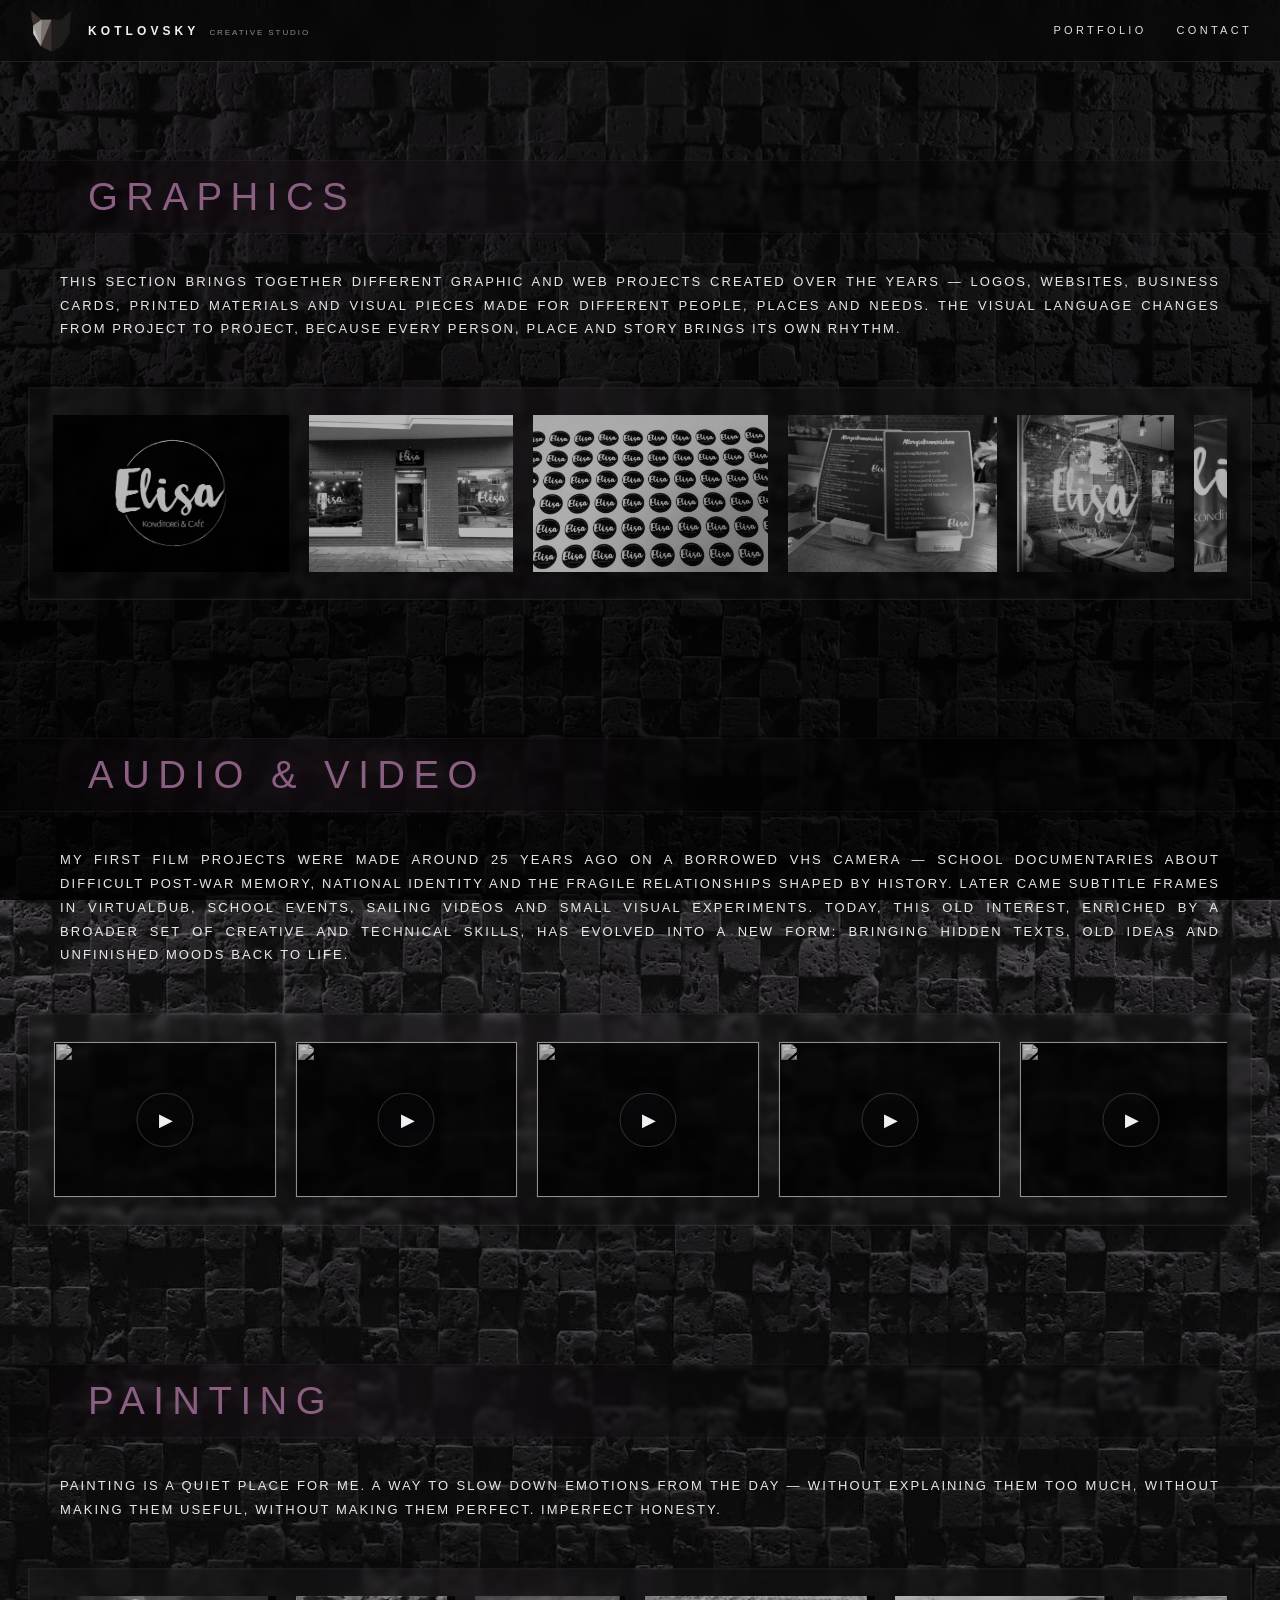
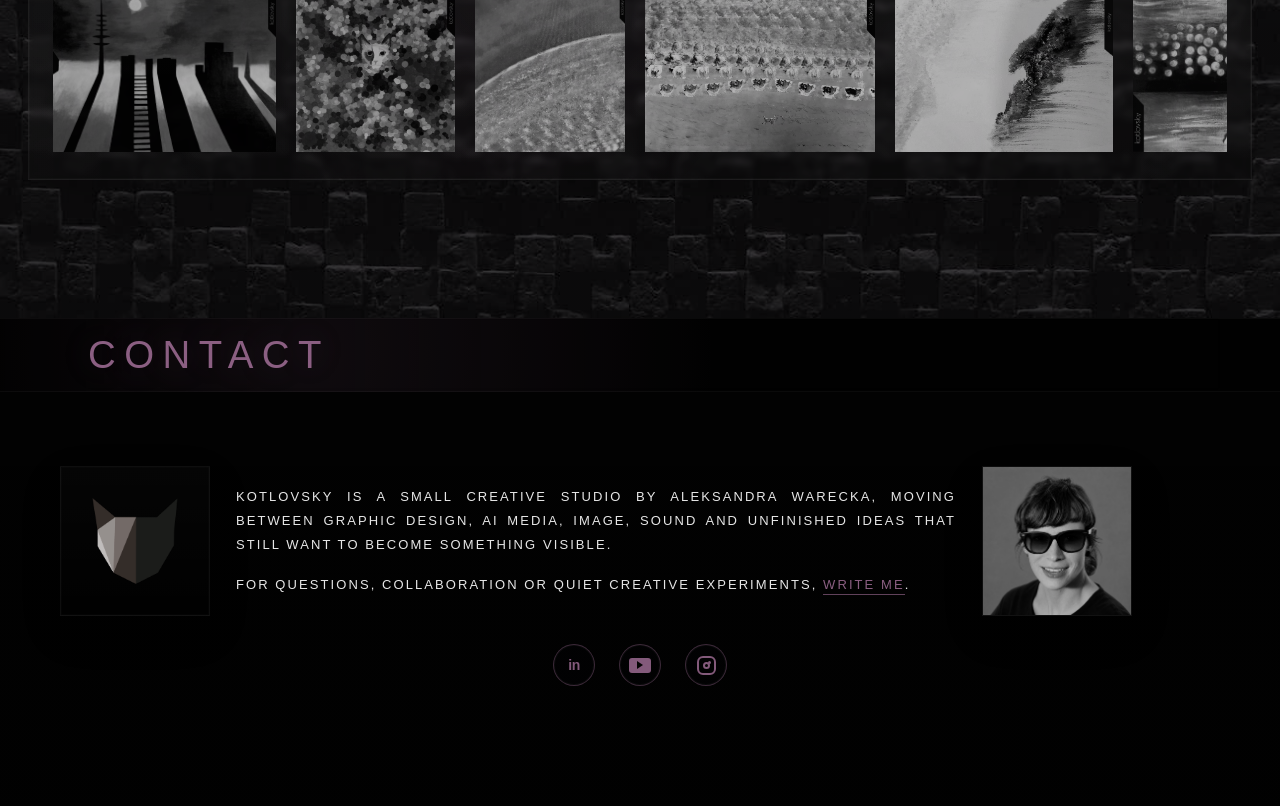
==== commit ebf63b6e: "Add files via upload" ====
--- a/index.html
+++ b/index.html
@@ -1,5 +1,5 @@
 <!doctype html>
-<!-- KOTLOVSKY PORTFOLIO v37 FINAL CLEAN — AFTER DEBUG FILENAMES — 2026-07-07 -->
+<!-- KOTLOVSKY PORTFOLIO v38 FINAL HARD OVERRIDE — USER FILEMAP FIX -->
 <html lang="en">
 <head>
   <meta charset="utf-8">
@@ -1191,7 +1191,7 @@
 
 </style>
 </head>
-<body data-kotlovsky-version="v37-final-clean">
+<body data-kotlovsky-version="v38-final-hard-override">
   <header class="site-header">
     <a class="brand" href="#top" aria-label="kotlovsky home">
       <img src="assets/logo/kotlovsky-cat.png" alt="kotlovsky logo">
@@ -1499,5 +1499,245 @@
 })();
 </script>
 
+
+<script id="kotlovsky-hard-dom-override">
+(function () {
+  function fileOf(button) {
+    const img = button && button.querySelector ? button.querySelector('img') : null;
+    if (!img) return '';
+    return (img.getAttribute('src') || '').split('/').pop();
+  }
+
+  function findButton(strip, filename) {
+    return Array.from(strip.querySelectorAll('button[data-gallery="graphics"]')).find(function (button) {
+      return fileOf(button) === filename;
+    });
+  }
+
+  function setMeta(button, title, category, description) {
+    if (!button) return;
+    button.setAttribute('data-title', title);
+    button.setAttribute('data-category', category);
+    button.setAttribute('data-description', description);
+  }
+
+  function reindex(strip) {
+    Array.from(strip.querySelectorAll('button[data-gallery="graphics"]')).forEach(function (button, index) {
+      button.setAttribute('data-index', String(index));
+    });
+  }
+
+  function removeFiles(strip, filenames) {
+    filenames.forEach(function (filename) {
+      const button = findButton(strip, filename);
+      if (button) button.remove();
+    });
+  }
+
+  function moveBefore(strip, movingFile, targetFile) {
+    const moving = findButton(strip, movingFile);
+    const target = findButton(strip, targetFile);
+    if (moving && target && moving !== target) {
+      strip.insertBefore(moving, target);
+    }
+  }
+
+  function moveAfter(strip, movingFile, targetFile) {
+    const moving = findButton(strip, movingFile);
+    const target = findButton(strip, targetFile);
+    if (moving && target && moving !== target) {
+      strip.insertBefore(moving, target.nextSibling);
+    }
+  }
+
+  function replaceLumaa(strip) {
+    const wrong044 = findButton(strip, '044-lumaa.jpg');
+    if (wrong044) wrong044.remove();
+
+    let lumaa = findButton(strip, '043-lumaa.jpg') || findButton(strip, '042-lumaa.jpg');
+
+    if (!lumaa) {
+      lumaa = document.createElement('button');
+      lumaa.className = 'strip-item';
+      lumaa.type = 'button';
+      lumaa.setAttribute('data-gallery', 'graphics');
+      lumaa.setAttribute('aria-label', 'open graphics image');
+      lumaa.innerHTML = '<img src="assets/graphics/043-lumaa.jpg" alt="">';
+
+      const anchor = findButton(strip, '040-beauty.jpg') || findButton(strip, '037-beauty.jpg');
+      if (anchor) strip.insertBefore(lumaa, anchor.nextSibling);
+      else strip.appendChild(lumaa);
+    }
+
+    const img = lumaa.querySelector('img');
+    if (img) {
+      img.setAttribute('src', 'assets/graphics/043-lumaa.jpg');
+      img.setAttribute('alt', 'Lumaa Family Office');
+    }
+
+    setMeta(
+      lumaa,
+      'Lumaa Family Office',
+      'Client work / brand materials',
+      'Selected visual material for the Lumaa Family Office communication system.'
+    );
+  }
+
+  function applyGraphicsCorrections() {
+    const strip = document.querySelector('[aria-label="graphics filmstrip"]');
+    if (!strip) return;
+
+    removeFiles(strip, [
+      '059-food.jpg',
+      '060-food.jpg',
+      '073-food.jpg',
+      '075-food.jpg',
+      '044-lumaa.jpg'
+    ]);
+
+    replaceLumaa(strip);
+
+    // 018 na miejsce 014: w aktywnej liście nie ma 014, więc ustawiam po 013 / przed 015.
+    moveBefore(strip, '018-elisa.jpg', '015-elisa.jpg');
+
+    // Leo / Sail for Leo przed 028.
+    moveBefore(strip, '023-sailbook.jpg', '028-sailbook.jpg');
+
+    // Lava Drops: zamiana 085 i 086.
+    moveBefore(strip, '086-lava-drops-interior.jpeg', '085-lava-drops-cookie.jpeg');
+
+    // Sailbook Cup descriptions: all wskazane materiały jako Sailbook Cup.
+    [
+      '024-sailbook.jpg',
+      '025-sailbook.jpg',
+      '026-sailbook.jpg',
+      '029-sailbook.jpg',
+      '030-sailbook.jpg',
+      '031-sailbook.jpg',
+      '032-sailbook.jpg'
+    ].forEach(function (file) {
+      setMeta(
+        findButton(strip, file),
+        'Sailbook Cup',
+        'Editorial and event work / regatta communication',
+        'Visual material connected to the Sailbook Cup sailing regatta and its event communication.'
+      );
+    });
+
+    // Dwa ostatnie z tej grupy: organizatorzy i uczestnicy.
+    setMeta(
+      findButton(strip, '033-sailbook.jpg') || findButton(strip, '025-sailbook.jpg'),
+      'Sailbook Cup Organizers',
+      'Event documentation / regatta organization',
+      'Documentation from the Sailbook Cup organization team and sailing event coordination.'
+    );
+
+    setMeta(
+      findButton(strip, '034-sailbook.jpg') || findButton(strip, '026-sailbook.jpg'),
+      'Sailbook Cup Participants',
+      'Event documentation / sailing community',
+      'Commemorative group photo of Sailbook Cup participants, organizers and sailing crews.'
+    );
+
+    // Specific items already defined earlier.
+    setMeta(
+      findButton(strip, '037-beauty.jpg'),
+      'Beauty Secrets',
+      'Client work / beauty brand identity',
+      'Logo and visual material for a beauty-related brand identity.'
+    );
+
+    setMeta(
+      findButton(strip, '045-sochas.jpg'),
+      'Evelina Kislych Sochas Photography',
+      'Client work / photography website',
+      'Web-facing visual material for photographer Evelina Kislych Sochas.'
+    );
+
+    setMeta(
+      findButton(strip, '047-sochas.jpg'),
+      'Evelina Kislych Sochas Photography',
+      'Client work / photography website',
+      'Website material for photographer Evelina Kislych Sochas.'
+    );
+
+    setMeta(
+      findButton(strip, '048-sochas.jpg'),
+      'Algirdas Šochas',
+      'Client work / musician biography and web presentation',
+      'Web and visual material for violinist Algirdas Šochas, presenting his international education, awards and orchestral experience.'
+    );
+
+    // Food materials: Elbfaire Cafe & Restaurant.
+    [
+      '061-food.jpg',
+      '062-food.jpg',
+      '063-food.jpg',
+      '065-food.jpg',
+      '066-food.jpg',
+      '069-food.jpg',
+      '070-food.jpg',
+      '071-food.jpg',
+      '074-food.jpg'
+    ].forEach(function (file) {
+      setMeta(
+        findButton(strip, file),
+        'Elbfaire Café & Restaurant — Food Visuals',
+        'Photography / food presentation',
+        'Food presentation visuals created for Elbfaire Café & Restaurant.'
+      );
+    });
+
+    reindex(strip);
+  }
+
+  function applyPaintingCorrections() {
+    const strip = document.querySelector('[aria-label="paint filmstrip"]');
+    if (!strip) return;
+
+    const paintings = [
+      ['001-hamburg.jpg', 'Loneliness in Hamburg', 'Painting / personal work', 'Acrylic on canvas, 100 × 70 cm.'],
+      ['002-dont-go.jpg', 'Don’t Go', 'Painting / personal work', 'Acrylic on canvas, 70 × 70 cm.'],
+      ['003-planets.jpg', 'Fear and Hope', 'Painting / personal work', 'Acrylic on canvas, 50 × 50 cm.'],
+      ['004-corporat.jpg', 'Corporat', 'Painting / personal work', 'Acrylic on canvas, 100 × 70 cm.'],
+      ['005-grey-abstract.jpg', 'Evil vs Evil', 'Painting / personal work', 'Acrylic on canvas, 40 × 30 cm.'],
+      ['006-memories.jpg', 'Memories', 'Painting / personal work', 'Acrylic on canvas, 40 × 30 cm.'],
+      ['007-music.jpg', 'You’re the Music', 'Painting / personal work', 'Acrylic on canvas, 40 × 30 cm.'],
+      ['008-spell.jpg', 'Under Your Spell', 'Painting / personal work', 'Acrylic on canvas, 40 × 30 cm.'],
+      ['009-eyes.jpg', 'Maszszliczneoczyicudownespojrzenie', 'Painting / personal work', 'Acrylic on canvas, 40 × 30 cm.'],
+      ['010-joy.jpg', 'Joy', 'Painting / personal work', 'Acrylic on canvas, 40 × 30 cm.'],
+      ['011-reverse.jpg', 'Reverse', 'Painting / personal work', 'Acrylic on canvas, 40 × 30 cm.'],
+      ['012-wave.jpg', '7th Wave', 'Painting / personal work', 'Acrylic on canvas, 40 × 30 cm.'],
+      ['013-would.jpg', 'Would', 'Painting / personal work', 'Acrylic on canvas, 40 × 30 cm.'],
+      ['014-point.jpg', 'Point of View', 'Painting / personal work', 'Acrylic on canvas, 40 × 30 cm.']
+    ];
+
+    Array.from(strip.querySelectorAll('button[data-gallery="paint"]')).forEach(function (button, index) {
+      const img = button.querySelector('img');
+      const filename = img ? (img.getAttribute('src') || '').split('/').pop() : '';
+      const item = paintings.find(function (row) { return row[0] === filename; }) || paintings[index];
+      if (!item) return;
+      button.setAttribute('data-title', item[1]);
+      button.setAttribute('data-category', item[2]);
+      button.setAttribute('data-description', item[3]);
+      button.setAttribute('data-index', String(index));
+    });
+  }
+
+  function runKotlovskyCorrections() {
+    applyGraphicsCorrections();
+    applyPaintingCorrections();
+  }
+
+  if (document.readyState === 'loading') {
+    document.addEventListener('DOMContentLoaded', runKotlovskyCorrections);
+  } else {
+    runKotlovskyCorrections();
+  }
+
+  window.addEventListener('load', runKotlovskyCorrections);
+})();
+</script>
+
 </body>
 </html>
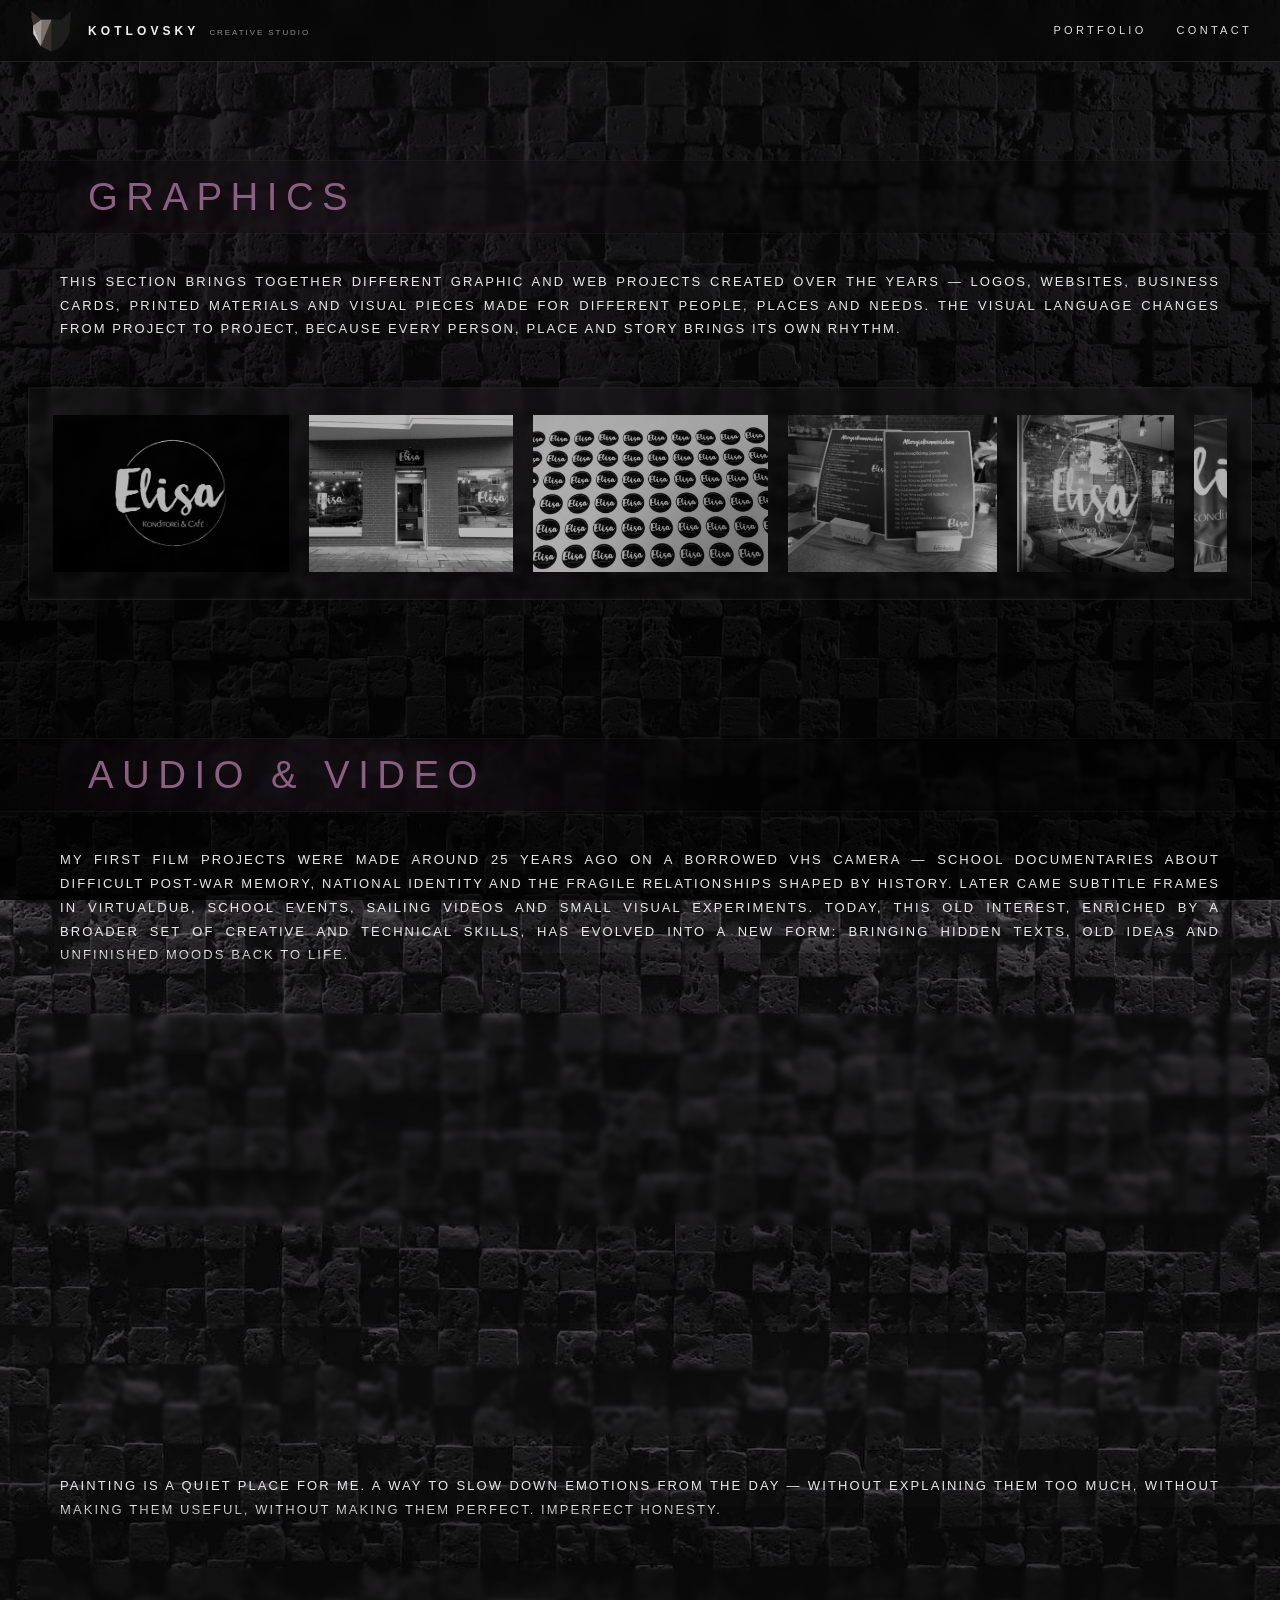
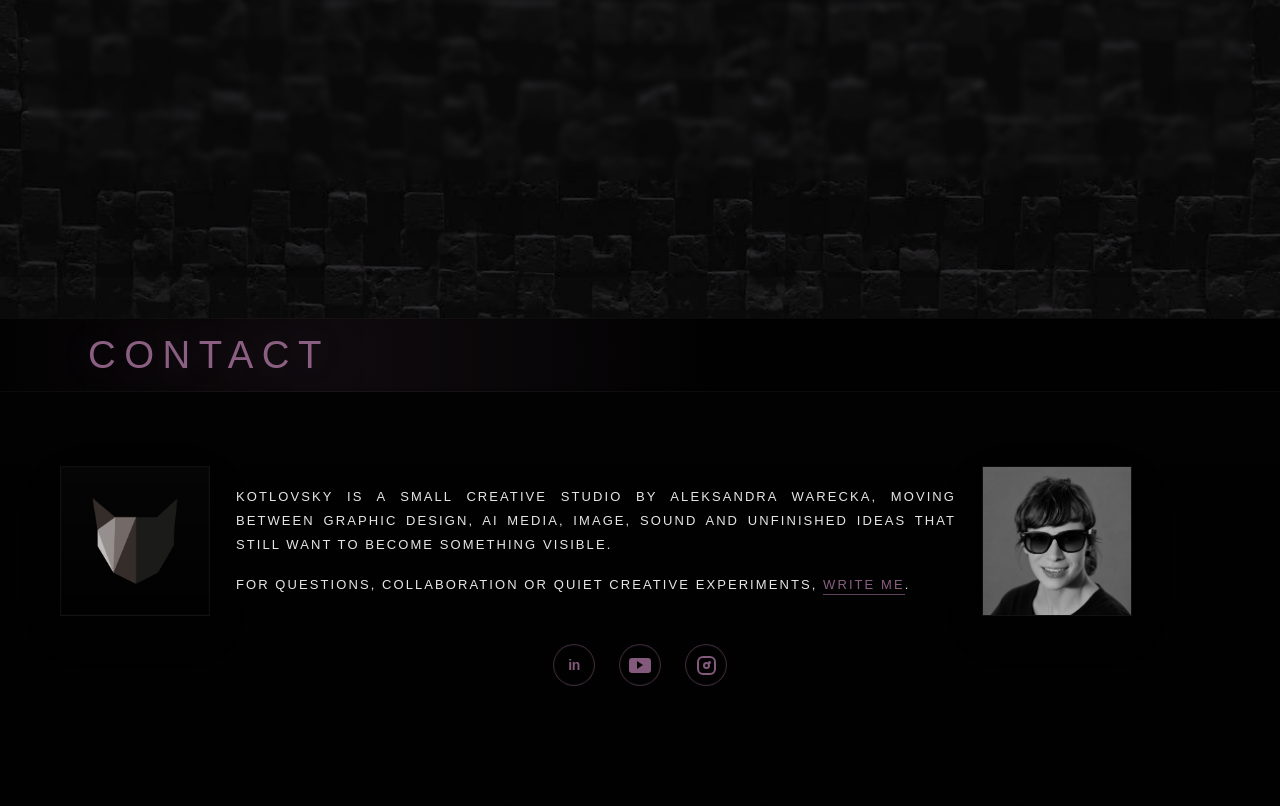
==== commit 0f655db8: "Add files via upload" ====
--- a/index.html
+++ b/index.html
@@ -1,5 +1,5 @@
 <!doctype html>
-<!-- KOTLOVSKY PORTFOLIO v38 FINAL HARD OVERRIDE — USER FILEMAP FIX -->
+<!-- KOTLOVSKY PORTFOLIO v41 STATIC FINAL — NEW SAILBOOK ASSETS + VIDEO LINKS -->
 <html lang="en">
 <head>
   <meta charset="utf-8">
@@ -1191,7 +1191,7 @@
 
 </style>
 </head>
-<body data-kotlovsky-version="v38-final-hard-override">
+<body data-kotlovsky-version="v41-static-final">
   <header class="site-header">
     <a class="brand" href="#top" aria-label="kotlovsky home">
       <img src="assets/logo/kotlovsky-cat.png" alt="kotlovsky logo">
@@ -1213,63 +1213,73 @@
 
       <div class="glass-panel">
         <div class="filmstrip" aria-label="graphics filmstrip">
-          <button class="strip-item" type="button" data-gallery="graphics" data-index="0" data-title="Elisa Konditorei &amp; Café" data-category="Client work / visual identity" data-description="Logo and visual materials for a café brand, developed across storefront and print applications." aria-label="open graphics image"><img src="assets/graphics/002-elisa.jpg" alt=""></button>
-          <button class="strip-item" type="button" data-gallery="graphics" data-index="1" data-title="Elisa Konditorei &amp; Café" data-category="Client work / storefront graphics" data-description="Storefront and window visual material for the Elisa café identity." aria-label="open graphics image"><img src="assets/graphics/006-elisa.jpg" alt=""></button>
-          <button class="strip-item" type="button" data-gallery="graphics" data-index="2" data-title="Elisa Konditorei &amp; Café" data-category="Client work / storefront graphics" data-description="Window application and brand presence for the Elisa café identity." aria-label="open graphics image"><img src="assets/graphics/007-elisa.jpg" alt=""></button>
+          
+          
+          <button class="strip-item" type="button" data-gallery="graphics" data-index="0" data-title="Elisa Konditorei &amp; Café" data-category="Client work / visual identity" data-description="Selected brand material for the Elisa café visual system." aria-label="open graphics image"><img src="assets/graphics/002-elisa.jpg" alt=""></button>
+          <button class="strip-item" type="button" data-gallery="graphics" data-index="1" data-title="Elisa Konditorei &amp; Café" data-category="Client work / visual identity" data-description="Selected brand material for the Elisa café visual system." aria-label="open graphics image"><img src="assets/graphics/006-elisa.jpg" alt=""></button>
+          <button class="strip-item" type="button" data-gallery="graphics" data-index="2" data-title="Elisa Konditorei &amp; Café" data-category="Client work / visual identity" data-description="Selected brand material for the Elisa café visual system." aria-label="open graphics image"><img src="assets/graphics/007-elisa.jpg" alt=""></button>
           <button class="strip-item" type="button" data-gallery="graphics" data-index="3" data-title="Elisa Konditorei &amp; Café" data-category="Client work / visual identity" data-description="Selected brand material for the Elisa café visual system." aria-label="open graphics image"><img src="assets/graphics/013-elisa.jpg" alt=""></button>
-          <button class="strip-item" type="button" data-gallery="graphics" data-index="4" data-title="Elisa Konditorei &amp; Café" data-category="Client work / visual identity" data-description="Selected brand material for the Elisa café visual system." aria-label="open graphics image"><img src="assets/graphics/015-elisa.jpg" alt=""></button>
-          <button class="strip-item" type="button" data-gallery="graphics" data-index="5" data-title="Elisa Konditorei &amp; Café" data-category="Client work / visual identity" data-description="Selected brand material for the Elisa café visual system." aria-label="open graphics image"><img src="assets/graphics/016-elisa.jpg" alt=""></button>
-          <button class="strip-item" type="button" data-gallery="graphics" data-index="6" data-title="Elisa Konditorei &amp; Café" data-category="Client work / visual identity" data-description="Selected brand material for the Elisa café visual system." aria-label="open graphics image"><img src="assets/graphics/017-elisa.jpg" alt=""></button>
-          <button class="strip-item" type="button" data-gallery="graphics" data-index="7" data-title="Elisa Konditorei &amp; Café" data-category="Client work / visual identity" data-description="Selected brand material for the Elisa café visual system." aria-label="open graphics image"><img src="assets/graphics/018-elisa.jpg" alt=""></button>
+          <button class="strip-item" type="button" data-gallery="graphics" data-index="4" data-title="Elisa Konditorei &amp; Café" data-category="Client work / visual identity" data-description="Selected brand material for the Elisa café visual system." aria-label="open graphics image"><img src="assets/graphics/018-elisa.jpg" alt=""></button>
+          <button class="strip-item" type="button" data-gallery="graphics" data-index="5" data-title="Elisa Konditorei &amp; Café" data-category="Client work / visual identity" data-description="Selected brand material for the Elisa café visual system." aria-label="open graphics image"><img src="assets/graphics/015-elisa.jpg" alt=""></button>
+          <button class="strip-item" type="button" data-gallery="graphics" data-index="6" data-title="Elisa Konditorei &amp; Café" data-category="Client work / visual identity" data-description="Selected brand material for the Elisa café visual system." aria-label="open graphics image"><img src="assets/graphics/016-elisa.jpg" alt=""></button>
+          <button class="strip-item" type="button" data-gallery="graphics" data-index="7" data-title="Elisa Konditorei &amp; Café" data-category="Client work / visual identity" data-description="Selected brand material for the Elisa café visual system." aria-label="open graphics image"><img src="assets/graphics/017-elisa.jpg" alt=""></button>
           <button class="strip-item" type="button" data-gallery="graphics" data-index="8" data-title="Sailbook.pl" data-category="Editorial and event work / portal identity" data-description="Visual and editorial materials connected to a sailing portal where Aleksandra worked as editor-in-chief and regatta organizer." aria-label="open graphics image"><img src="assets/graphics/019-sailbook.jpg" alt=""></button>
-          <button class="strip-item" type="button" data-gallery="graphics" data-index="9" data-title="Sailbook Cup 2015" data-category="Event poster / long-distance sailing regatta" data-description="Poster for one of the longest crewed sailing regattas on the Baltic Sea." aria-label="open graphics image"><img src="assets/graphics/021-sailbook.jpg" alt=""></button>
-          <button class="strip-item" type="button" data-gallery="graphics" data-index="10" data-title="Sailbook Cup Website" data-category="Editorial and event work / web communication" data-description="Website view for the Sailbook Cup regatta, combining event information, race updates and sailing community communication." aria-label="open graphics image"><img src="assets/graphics/024-sailbook.jpg" alt=""></button>
-          <button class="strip-item" type="button" data-gallery="graphics" data-index="11" data-title="Sailbook Cup Organizers" data-category="Event documentation / regatta organization" data-description="Documentation from the Sailbook Cup organization team and sailing event coordination." aria-label="open graphics image"><img src="assets/graphics/025-sailbook.jpg" alt=""></button>
-          <button class="strip-item" type="button" data-gallery="graphics" data-index="12" data-title="Sailbook Cup Participants" data-category="Event documentation / sailing community" data-description="Commemorative group photo of Sailbook Cup participants, organizers and sailing crews." aria-label="open graphics image"><img src="assets/graphics/026-sailbook.jpg" alt=""></button>
-          <button class="strip-item" type="button" data-gallery="graphics" data-index="13" data-title="Sailbook Cup — Sail for Leo" data-category="Event visual / charity sailing campaign" data-description="Visual material for a regatta campaign organized with ambassador Monika Kwiatkowska and the Zdejmij Klątwę foundation to support children affected by congenital central hypoventilation syndrome." aria-label="open graphics image"><img src="assets/graphics/023-sailbook.jpg" alt=""></button>
-          <button class="strip-item" type="button" data-gallery="graphics" data-index="14" data-title="Wielka Żeglarska Bitwa o Gotland" data-category="Event visual / solo offshore sailing regatta" data-description="Visual material for a solo offshore sailing regatta around Gotland, where Aleksandra worked as onshore coordinator." aria-label="open graphics image"><img src="assets/graphics/027-sailbook.jpg" alt=""></button>
-          <button class="strip-item" type="button" data-gallery="graphics" data-index="15" data-title="Wielka Żeglarska Bitwa o Gotland" data-category="Graphic design / race communication" data-description="Graphic material for a solo sailing challenge around Gotland, combining race identity, route information and partner communication." aria-label="open graphics image"><img src="assets/graphics/028-sailbook.jpg" alt=""></button>
-          <button class="strip-item" type="button" data-gallery="graphics" data-index="16" data-title="Sailbook.pl" data-category="Editorial and event work / portal identity" data-description="Additional visual material connected to the Sailbook sailing portal and regatta communication." aria-label="open graphics image"><img src="assets/graphics/029-sailbook.jpg" alt=""></button>
-          <button class="strip-item" type="button" data-gallery="graphics" data-index="17" data-title="Sailbook.pl" data-category="Editorial and event work / portal identity" data-description="Additional visual material connected to the Sailbook sailing portal and regatta communication." aria-label="open graphics image"><img src="assets/graphics/030-sailbook.jpg" alt=""></button>
-          <button class="strip-item" type="button" data-gallery="graphics" data-index="18" data-title="Sailbook.pl" data-category="Editorial and event work / portal identity" data-description="Additional visual material connected to the Sailbook sailing portal and regatta communication." aria-label="open graphics image"><img src="assets/graphics/031-sailbook.jpg" alt=""></button>
-          <button class="strip-item" type="button" data-gallery="graphics" data-index="19" data-title="Sailbook.pl" data-category="Editorial and event work / portal identity" data-description="Additional visual material connected to the Sailbook sailing portal and regatta communication." aria-label="open graphics image"><img src="assets/graphics/032-sailbook.jpg" alt=""></button>
-          <button class="strip-item" type="button" data-gallery="graphics" data-index="20" data-title="Sailbook.pl" data-category="Editorial and event work / portal identity" data-description="Additional visual material connected to the Sailbook sailing portal and regatta communication." aria-label="open graphics image"><img src="assets/graphics/033-sailbook.jpg" alt=""></button>
-          <button class="strip-item" type="button" data-gallery="graphics" data-index="21" data-title="Sailbook.pl" data-category="Editorial and event work / portal identity" data-description="Additional visual material connected to the Sailbook sailing portal and regatta communication." aria-label="open graphics image"><img src="assets/graphics/034-sailbook.jpg" alt=""></button>
-          <button class="strip-item" type="button" data-gallery="graphics" data-index="22" data-title="Wielka Żeglarska Bitwa o Gotland" data-category="Event visual / solo offshore sailing regatta" data-description="Visual material for a solo offshore sailing regatta around Gotland, where Aleksandra worked as onshore coordinator." aria-label="open graphics image"><img src="assets/graphics/035-bitwa.jpg" alt=""></button>
-          <button class="strip-item" type="button" data-gallery="graphics" data-index="23" data-title="Wielka Żeglarska Bitwa o Gotland" data-category="Graphic design / race communication" data-description="Graphic material for a solo sailing challenge around Gotland, combining race identity, route information and partner communication." aria-label="open graphics image"><img src="assets/graphics/036-bitwa.jpg" alt=""></button>
-          <button class="strip-item" type="button" data-gallery="graphics" data-index="24" data-title="Kotlovsky Kids" data-category="AI-assisted educational concept / moodboard" data-description="Moodboard for a child-friendly media literacy concept built around noir storytelling and visual learning." aria-label="open graphics image"><img src="assets/graphics/076-kotlovsky-kids-moodboard.png" alt=""></button>
-          <button class="strip-item" type="button" data-gallery="graphics" data-index="25" data-title="Kotlovsky Kids" data-category="AI-assisted educational concept / storyboard" data-description="Storyboard structure for an educational video concept about trust, digital content and critical viewing." aria-label="open graphics image"><img src="assets/graphics/077-kotlovsky-kids-storyboard.png" alt=""></button>
-          <button class="strip-item" type="button" data-gallery="graphics" data-index="26" data-title="Axel Creative Designer" data-category="AI-assisted character branding concept" data-description="Character-based identity concept for a digital creative persona working across video, sound and visual design." aria-label="open graphics image"><img src="assets/graphics/078-axel-creative-designer.png" alt=""></button>
-          <button class="strip-item" type="button" data-gallery="graphics" data-index="27" data-title="Lava Drops 01" data-category="AI-assisted product concept / visual direction" data-description="Hero product frame for a premium dessert concept built around volcanic stone, molten raspberry filling and cinematic packaging." aria-label="open graphics image"><img src="assets/graphics/079-lava-drops-packshot.jpeg" alt=""></button>
-          <button class="strip-item" type="button" data-gallery="graphics" data-index="28" data-title="Lava Drops 02" data-category="AI-assisted product concept / visual direction" data-description="Atmospheric landscape frame extending the Lava Drops world into a dark volcanic route and dramatic product mythology." aria-label="open graphics image"><img src="assets/graphics/080-lava-drops-road.jpeg" alt=""></button>
-          <button class="strip-item" type="button" data-gallery="graphics" data-index="29" data-title="Lava Drops 03" data-category="AI-assisted product concept / visual direction" data-description="Close-up texture study for the Lava Drops visual system, using glowing coals, black stone and red heat as sensory cues." aria-label="open graphics image"><img src="assets/graphics/081-lava-drops-coals.jpeg" alt=""></button>
-          <button class="strip-item" type="button" data-gallery="graphics" data-index="30" data-title="Lava Drops 04" data-category="AI-assisted product concept / visual direction" data-description="Cinematic eruption frame for the Lava Drops concept, translating molten filling into a dramatic volcanic atmosphere." aria-label="open graphics image"><img src="assets/graphics/082-lava-drops-eruption.png" alt=""></button>
-          <button class="strip-item" type="button" data-gallery="graphics" data-index="31" data-title="Lava Drops 05" data-category="AI-assisted product concept / visual direction" data-description="Character-driven brand visual connecting the product world with a cinematic premium dessert narrative." aria-label="open graphics image"><img src="assets/graphics/083-lava-drops-man.jpeg" alt=""></button>
-          <button class="strip-item" type="button" data-gallery="graphics" data-index="32" data-title="Lava Drops 06" data-category="AI-assisted product concept / visual direction" data-description="Macro visual of raspberry filling flowing through volcanic rock textures, created as part of the Lava Drops product world." aria-label="open graphics image"><img src="assets/graphics/084-lava-drops-raspberry-lava.jpeg" alt=""></button>
-          <button class="strip-item" type="button" data-gallery="graphics" data-index="33" data-title="Lava Drops 07" data-category="AI-assisted product concept / visual direction" data-description="Interior texture frame for the Lava Drops concept, focused on the tunnel-like shape and glossy raspberry filling." aria-label="open graphics image"><img src="assets/graphics/086-lava-drops-interior.jpeg" alt=""></button>
-          <button class="strip-item" type="button" data-gallery="graphics" data-index="34" data-title="Lava Drops 08" data-category="AI-assisted product concept / visual direction" data-description="Close-up product concept showing a dark cookie shell with molten raspberry filling." aria-label="open graphics image"><img src="assets/graphics/085-lava-drops-cookie.jpeg" alt=""></button>
-          <button class="strip-item" type="button" data-gallery="graphics" data-index="35" data-title="Kotlovsky Visual Enrichment System" data-category="AI-assisted interface concept / visual system" data-description="Concept interface for layered visual enrichment, designed as a cinematic tool for creative scene development." aria-label="open graphics image"><img src="assets/graphics/087-kotlovsky-visual-enrichment-system.png" alt=""></button>
-          <button class="strip-item" type="button" data-gallery="graphics" data-index="36" data-title="Kotlovsky AI" data-category="Interface concept / AI workflow design" data-description="Prototype screen for a branded AI workspace focused on creative workflow and content strategy." aria-label="open graphics image"><img src="assets/graphics/088-kotlovsky-ai-interface.png" alt=""></button>
-          <button class="strip-item" type="button" data-gallery="graphics" data-index="37" data-title="Beauty Secrets" data-category="Client work / beauty brand identity" data-description="Logo and visual material for a beauty-related brand identity." aria-label="open graphics image"><img src="assets/graphics/037-beauty.jpg" alt=""></button>
-          <button class="strip-item" type="button" data-gallery="graphics" data-index="38" data-title="Evelina Kislych Sochas Photography" data-category="Client work / photography identity" data-description="Visual identity and web-facing materials for photographer Evelina Kislych Sochas." aria-label="open graphics image"><img src="assets/graphics/039-beauty.jpg" alt=""></button>
-          <button class="strip-item" type="button" data-gallery="graphics" data-index="39" data-title="Evelina Kislych Sochas Photography" data-category="Client work / photography identity" data-description="Visual identity and web-facing materials for photographer Evelina Kislych Sochas." aria-label="open graphics image"><img src="assets/graphics/040-beauty.jpg" alt=""></button>
-          <button class="strip-item" type="button" data-gallery="graphics" data-index="40" data-title="Lumaa Family Office" data-category="Client work / brand materials" data-description="Selected visual material for the Lumaa Family Office communication system." aria-label="open graphics image"><img src="assets/graphics/043-lumaa.jpg" alt=""></button>
-          <button class="strip-item" type="button" data-gallery="graphics" data-index="41" data-title="Evelina Kislych Sochas Photography" data-category="Client work / photography website" data-description="Web-facing visual material for photographer Evelina Kislych Sochas." aria-label="open graphics image"><img src="assets/graphics/045-sochas.jpg" alt=""></button>
-          <button class="strip-item" type="button" data-gallery="graphics" data-index="42" data-title="Evelina Kislych Sochas Photography" data-category="Client work / photography website" data-description="Website material for photographer Evelina Kislych Sochas." aria-label="open graphics image"><img src="assets/graphics/047-sochas.jpg" alt=""></button>
-          <button class="strip-item" type="button" data-gallery="graphics" data-index="43" data-title="Algirdas Šochas" data-category="Client work / musician biography and web presentation" data-description="Web and visual material for violinist Algirdas Šochas, presenting his international education, awards and orchestral experience." aria-label="open graphics image"><img src="assets/graphics/048-sochas.jpg" alt=""></button>
-          <button class="strip-item" type="button" data-gallery="graphics" data-index="44" data-title="Confero Piano Quartet" data-category="Client work / ensemble biography and web copy" data-description="Web copy and presentation materials for a piano quartet formed by young international musicians working across classical and educational concert formats." aria-label="open graphics image"><img src="assets/graphics/049-confero.jpg" alt=""></button>
-          <button class="strip-item" type="button" data-gallery="graphics" data-index="45" data-title="Confero Piano Quartet" data-category="Client work / ensemble biography and web copy" data-description="Web copy and presentation materials for a piano quartet formed by young international musicians working across classical and educational concert formats." aria-label="open graphics image"><img src="assets/graphics/050-confero.jpg" alt=""></button>
-          <button class="strip-item" type="button" data-gallery="graphics" data-index="46" data-title="Follow" data-category="Graphic design / brand materials" data-description="Visual materials prepared as part of a brand or communication concept." aria-label="open graphics image"><img src="assets/graphics/052-follow.jpg" alt=""></button>
-          <button class="strip-item" type="button" data-gallery="graphics" data-index="47" data-title="Follow" data-category="Graphic design / brand materials" data-description="Visual materials prepared as part of a brand or communication concept." aria-label="open graphics image"><img src="assets/graphics/053-follow.jpg" alt=""></button>
-          <button class="strip-item" type="button" data-gallery="graphics" data-index="48" data-title="Food Visuals" data-category="Photography / food presentation" data-description="Selected food presentation images from earlier visual and culinary work." aria-label="open graphics image"><img src="assets/graphics/061-food.jpg" alt=""></button>
-          <button class="strip-item" type="button" data-gallery="graphics" data-index="49" data-title="Food Visuals" data-category="Photography / food presentation" data-description="Selected food presentation images from earlier visual and culinary work." aria-label="open graphics image"><img src="assets/graphics/062-food.jpg" alt=""></button>
-          <button class="strip-item" type="button" data-gallery="graphics" data-index="50" data-title="Food Visuals" data-category="Photography / food presentation" data-description="Selected food presentation images from earlier visual and culinary work." aria-label="open graphics image"><img src="assets/graphics/063-food.jpg" alt=""></button>
-          <button class="strip-item" type="button" data-gallery="graphics" data-index="51" data-title="Food Visuals" data-category="Photography / food presentation" data-description="Selected food presentation images from earlier visual and culinary work." aria-label="open graphics image"><img src="assets/graphics/065-food.jpg" alt=""></button>
-          <button class="strip-item" type="button" data-gallery="graphics" data-index="52" data-title="Food Visuals" data-category="Photography / food presentation" data-description="Selected food presentation images from earlier visual and culinary work." aria-label="open graphics image"><img src="assets/graphics/066-food.jpg" alt=""></button>
-          <button class="strip-item" type="button" data-gallery="graphics" data-index="53" data-title="Food Visuals" data-category="Photography / food presentation" data-description="Selected food presentation images from earlier visual and culinary work." aria-label="open graphics image"><img src="assets/graphics/069-food.jpg" alt=""></button>
-          <button class="strip-item" type="button" data-gallery="graphics" data-index="54" data-title="Food Visuals" data-category="Photography / food presentation" data-description="Selected food presentation images from earlier visual and culinary work." aria-label="open graphics image"><img src="assets/graphics/070-food.jpg" alt=""></button>
-          <button class="strip-item" type="button" data-gallery="graphics" data-index="55" data-title="Food Visuals" data-category="Photography / food presentation" data-description="Selected food presentation images from earlier visual and culinary work." aria-label="open graphics image"><img src="assets/graphics/071-food.jpg" alt=""></button>
-          <button class="strip-item" type="button" data-gallery="graphics" data-index="56" data-title="Food Visuals" data-category="Photography / food presentation" data-description="Selected food presentation images from earlier visual and culinary work." aria-label="open graphics image"><img src="assets/graphics/074-food.jpg" alt=""></button>
+          <button class="strip-item" type="button" data-gallery="graphics" data-index="9" data-title="Sailbook.pl" data-category="Editorial and event work / sailing portal" data-description="Web-facing material for the Sailbook.pl sailing portal and online sailing community." aria-label="open graphics image"><img src="assets/graphics/091-sailbookpl-portal.jpg" alt=""></button>
+          <button class="strip-item" type="button" data-gallery="graphics" data-index="10" data-title="Sailbook.pl" data-category="Event visual / portal promotion" data-description="Roll-up visual material promoting the Sailbook.pl sailing portal and its online community." aria-label="open graphics image"><img src="assets/graphics/092-sailbookpl-rollup.jpg" alt=""></button>
+          <button class="strip-item" type="button" data-gallery="graphics" data-index="11" data-title="Sailbook Cup" data-category="Event poster / long-distance sailing regatta" data-description="Poster for one of the longest crewed sailing regattas on the Baltic Sea." aria-label="open graphics image"><img src="assets/graphics/021-sailbook.jpg" alt=""></button>
+          <button class="strip-item" type="button" data-gallery="graphics" data-index="12" data-title="Sailbook Cup" data-category="Editorial and event work / regatta communication" data-description="Visual material connected to the Sailbook Cup sailing regatta and its event communication." aria-label="open graphics image"><img src="assets/graphics/024-sailbook.jpg" alt=""></button>
+          <button class="strip-item" type="button" data-gallery="graphics" data-index="13" data-title="Sailbook Cup" data-category="Editorial and event work / regatta communication" data-description="Visual material connected to the Sailbook Cup sailing regatta and its event communication." aria-label="open graphics image"><img src="assets/graphics/025-sailbook.jpg" alt=""></button>
+          <button class="strip-item" type="button" data-gallery="graphics" data-index="14" data-title="Sailbook Cup" data-category="Editorial and event work / regatta communication" data-description="Visual material connected to the Sailbook Cup sailing regatta and its event communication." aria-label="open graphics image"><img src="assets/graphics/026-sailbook.jpg" alt=""></button>
+          <button class="strip-item" type="button" data-gallery="graphics" data-index="15" data-title="Sailbook Cup — Sail for Leo" data-category="Event visual / charity sailing campaign" data-description="Visual material for a regatta campaign organized with ambassador Monika Kwiatkowska and the Zdejmij Klątwę foundation to support children affected by congenital central hypoventilation syndrome." aria-label="open graphics image"><img src="assets/graphics/023-sailbook.jpg" alt=""></button>
+          <button class="strip-item" type="button" data-gallery="graphics" data-index="16" data-title="Sailbook Cup" data-category="Event visual / sailing regatta communication" data-description="Visual material connected to the Sailbook Cup sailing regatta and its event communication." aria-label="open graphics image"><img src="assets/graphics/090-sailbook-cup-island-replacement.jpg" alt=""></button>
+          <button class="strip-item" type="button" data-gallery="graphics" data-index="17" data-title="Sailbook Cup" data-category="Event visual / sailing regatta communication" data-description="Visual material connected to the Sailbook Cup sailing regatta and its event communication." aria-label="open graphics image"><img src="assets/graphics/028-sailbook.jpg" alt=""></button>
+          <button class="strip-item" type="button" data-gallery="graphics" data-index="18" data-title="Sailbook Cup" data-category="Editorial and event work / regatta communication" data-description="Visual material connected to the Sailbook Cup sailing regatta and its event communication." aria-label="open graphics image"><img src="assets/graphics/029-sailbook.jpg" alt=""></button>
+          <button class="strip-item" type="button" data-gallery="graphics" data-index="19" data-title="Sailbook Cup" data-category="Editorial and event work / regatta communication" data-description="Visual material connected to the Sailbook Cup sailing regatta and its event communication." aria-label="open graphics image"><img src="assets/graphics/030-sailbook.jpg" alt=""></button>
+          <button class="strip-item" type="button" data-gallery="graphics" data-index="20" data-title="Sailbook Cup" data-category="Editorial and event work / regatta communication" data-description="Visual material connected to the Sailbook Cup sailing regatta and its event communication." aria-label="open graphics image"><img src="assets/graphics/031-sailbook.jpg" alt=""></button>
+          <button class="strip-item" type="button" data-gallery="graphics" data-index="21" data-title="Sailbook Cup" data-category="Editorial and event work / regatta communication" data-description="Visual material connected to the Sailbook Cup sailing regatta and its event communication." aria-label="open graphics image"><img src="assets/graphics/032-sailbook.jpg" alt=""></button>
+          <button class="strip-item" type="button" data-gallery="graphics" data-index="22" data-title="Sailbook Cup" data-category="Event documentation / sailing regatta" data-description="Event documentation and visual material from the Sailbook Cup regatta." aria-label="open graphics image"><img src="assets/graphics/093-sailbook-cup-0.jpg" alt=""></button>
+          <button class="strip-item" type="button" data-gallery="graphics" data-index="23" data-title="Sailbook Cup" data-category="Event documentation / sailing regatta" data-description="Event documentation and visual material from the Sailbook Cup regatta." aria-label="open graphics image"><img src="assets/graphics/094-sailbook-cup-1.jpg" alt=""></button>
+          <button class="strip-item" type="button" data-gallery="graphics" data-index="24" data-title="Sailbook Cup" data-category="Event documentation / sailing regatta" data-description="Event documentation and visual material from the Sailbook Cup regatta." aria-label="open graphics image"><img src="assets/graphics/095-sailbook-cup-2.jpg" alt=""></button>
+          <button class="strip-item" type="button" data-gallery="graphics" data-index="25" data-title="Sailbook Cup" data-category="Event documentation / sailing regatta" data-description="Event documentation and visual material from the Sailbook Cup regatta." aria-label="open graphics image"><img src="assets/graphics/096-sailbook-cup-3.jpg" alt=""></button>
+          <button class="strip-item" type="button" data-gallery="graphics" data-index="26" data-title="Sailbook Cup" data-category="Event documentation / sailing regatta" data-description="Event documentation and visual material from the Sailbook Cup regatta." aria-label="open graphics image"><img src="assets/graphics/097-sailbook-cup-before-organizers.jpg" alt=""></button>
+          <button class="strip-item" type="button" data-gallery="graphics" data-index="27" data-title="Sailbook Cup Organizers" data-category="Event documentation / regatta organization" data-description="Documentation from the Sailbook Cup organization team and sailing event coordination." aria-label="open graphics image"><img src="assets/graphics/033-sailbook.jpg" alt=""></button>
+          <button class="strip-item" type="button" data-gallery="graphics" data-index="28" data-title="Sailbook Cup Participants" data-category="Event documentation / sailing community" data-description="Commemorative group photo of Sailbook Cup participants, organizers and sailing crews." aria-label="open graphics image"><img src="assets/graphics/034-sailbook.jpg" alt=""></button>
+          <button class="strip-item" type="button" data-gallery="graphics" data-index="29" data-title="Wielka Żeglarska Bitwa o Gotland" data-category="Event visual / solo offshore sailing regatta" data-description="Visual material for a solo offshore sailing regatta around Gotland, where Aleksandra worked as onshore coordinator." aria-label="open graphics image"><img src="assets/graphics/035-bitwa.jpg" alt=""></button>
+          <button class="strip-item" type="button" data-gallery="graphics" data-index="30" data-title="Wielka Żeglarska Bitwa o Gotland" data-category="Event visual / solo offshore sailing regatta" data-description="Visual material for a solo offshore sailing challenge around Gotland." aria-label="open graphics image"><img src="assets/graphics/089-bitwa-gotland-2024.jpg" alt=""></button>
+          <button class="strip-item" type="button" data-gallery="graphics" data-index="31" data-title="Wielka Żeglarska Bitwa o Gotland" data-category="Graphic design / race communication" data-description="Graphic material for a solo sailing challenge around Gotland, combining race identity, route information and partner communication." aria-label="open graphics image"><img src="assets/graphics/036-bitwa.jpg" alt=""></button>
+          <button class="strip-item" type="button" data-gallery="graphics" data-index="32" data-title="Kotlovsky Kids" data-category="AI-assisted educational concept / moodboard" data-description="Moodboard for a child-friendly media literacy concept built around noir storytelling and visual learning." aria-label="open graphics image"><img src="assets/graphics/076-kotlovsky-kids-moodboard.png" alt=""></button>
+          <button class="strip-item" type="button" data-gallery="graphics" data-index="33" data-title="Kotlovsky Kids" data-category="AI-assisted educational concept / storyboard" data-description="Storyboard structure for an educational video concept about trust, digital content and critical viewing." aria-label="open graphics image"><img src="assets/graphics/077-kotlovsky-kids-storyboard.png" alt=""></button>
+          <button class="strip-item" type="button" data-gallery="graphics" data-index="34" data-title="Axel Creative Designer" data-category="AI-assisted character branding concept" data-description="Character-based identity concept for a digital creative persona working across video, sound and visual design." aria-label="open graphics image"><img src="assets/graphics/078-axel-creative-designer.png" alt=""></button>
+          <button class="strip-item" type="button" data-gallery="graphics" data-index="35" data-title="Lava Drops 01" data-category="AI-assisted product concept / visual direction" data-description="Hero product frame for a premium dessert concept built around volcanic stone, molten raspberry filling and cinematic packaging." aria-label="open graphics image"><img src="assets/graphics/079-lava-drops-packshot.jpeg" alt=""></button>
+          <button class="strip-item" type="button" data-gallery="graphics" data-index="36" data-title="Lava Drops 02" data-category="AI-assisted product concept / visual direction" data-description="Atmospheric landscape frame extending the Lava Drops world into a dark volcanic route and dramatic product mythology." aria-label="open graphics image"><img src="assets/graphics/080-lava-drops-road.jpeg" alt=""></button>
+          <button class="strip-item" type="button" data-gallery="graphics" data-index="37" data-title="Lava Drops 03" data-category="AI-assisted product concept / visual direction" data-description="Close-up texture study for the Lava Drops visual system, using glowing coals, black stone and red heat as sensory cues." aria-label="open graphics image"><img src="assets/graphics/081-lava-drops-coals.jpeg" alt=""></button>
+          <button class="strip-item" type="button" data-gallery="graphics" data-index="38" data-title="Lava Drops 04" data-category="AI-assisted product concept / visual direction" data-description="Cinematic eruption frame for the Lava Drops concept, translating molten filling into a dramatic volcanic atmosphere." aria-label="open graphics image"><img src="assets/graphics/082-lava-drops-eruption.png" alt=""></button>
+          <button class="strip-item" type="button" data-gallery="graphics" data-index="39" data-title="Lava Drops 05" data-category="AI-assisted product concept / visual direction" data-description="Character-driven brand visual connecting the product world with a cinematic premium dessert narrative." aria-label="open graphics image"><img src="assets/graphics/083-lava-drops-man.jpeg" alt=""></button>
+          <button class="strip-item" type="button" data-gallery="graphics" data-index="40" data-title="Lava Drops 06" data-category="AI-assisted product concept / visual direction" data-description="Macro visual of raspberry filling flowing through volcanic rock textures, created as part of the Lava Drops product world." aria-label="open graphics image"><img src="assets/graphics/084-lava-drops-raspberry-lava.jpeg" alt=""></button>
+          <button class="strip-item" type="button" data-gallery="graphics" data-index="41" data-title="Lava Drops 07" data-category="AI-assisted product concept / visual direction" data-description="Interior texture frame for the Lava Drops concept, focused on the tunnel-like shape and glossy raspberry filling." aria-label="open graphics image"><img src="assets/graphics/086-lava-drops-interior.jpeg" alt=""></button>
+          <button class="strip-item" type="button" data-gallery="graphics" data-index="42" data-title="Lava Drops 08" data-category="AI-assisted product concept / visual direction" data-description="Close-up product concept showing a dark cookie shell with molten raspberry filling." aria-label="open graphics image"><img src="assets/graphics/085-lava-drops-cookie.jpeg" alt=""></button>
+          <button class="strip-item" type="button" data-gallery="graphics" data-index="43" data-title="Kotlovsky Visual Enrichment System" data-category="AI-assisted interface concept / visual system" data-description="Concept interface for layered visual enrichment, designed as a cinematic tool for creative scene development." aria-label="open graphics image"><img src="assets/graphics/087-kotlovsky-visual-enrichment-system.png" alt=""></button>
+          <button class="strip-item" type="button" data-gallery="graphics" data-index="44" data-title="Kotlovsky AI" data-category="Interface concept / AI workflow design" data-description="Prototype screen for a branded AI workspace focused on creative workflow and content strategy." aria-label="open graphics image"><img src="assets/graphics/088-kotlovsky-ai-interface.png" alt=""></button>
+          <button class="strip-item" type="button" data-gallery="graphics" data-index="45" data-title="Beauty Secrets" data-category="Client work / beauty brand identity" data-description="Visual and web-facing materials for a beauty brand." aria-label="open graphics image"><img src="assets/graphics/037-beauty.jpg" alt=""></button>
+          <button class="strip-item" type="button" data-gallery="graphics" data-index="46" data-title="Beauty Secrets" data-category="Client work / beauty brand identity" data-description="Visual and web-facing materials for a beauty brand." aria-label="open graphics image"><img src="assets/graphics/039-beauty.jpg" alt=""></button>
+          <button class="strip-item" type="button" data-gallery="graphics" data-index="47" data-title="Evelina Kislych Sochas Photography" data-category="Client work / photography identity" data-description="Visual identity and web-facing materials for photographer Evelina Kislych Sochas." aria-label="open graphics image"><img src="assets/graphics/040-beauty.jpg" alt=""></button>
+          <button class="strip-item" type="button" data-gallery="graphics" data-index="48" data-title="Lumaa Family Office" data-category="Client work / brand materials" data-description="Selected visual material for the Lumaa Family Office communication system." aria-label="open graphics image"><img src="assets/graphics/043-lumaa.jpg" alt=""></button>
+          <button class="strip-item" type="button" data-gallery="graphics" data-index="49" data-title="Evelina Kislych Sochas Photography" data-category="Client work / photography website" data-description="Web-facing visual material for photographer Evelina Kislych Sochas." aria-label="open graphics image"><img src="assets/graphics/045-sochas.jpg" alt=""></button>
+          <button class="strip-item" type="button" data-gallery="graphics" data-index="50" data-title="Evelina Kislych Sochas Photography" data-category="Client work / photography website" data-description="Website material for photographer Evelina Kislych Sochas." aria-label="open graphics image"><img src="assets/graphics/047-sochas.jpg" alt=""></button>
+          <button class="strip-item" type="button" data-gallery="graphics" data-index="51" data-title="Algirdas Šochas" data-category="Client work / musician biography and web presentation" data-description="Web and visual material for violinist Algirdas Šochas, presenting his international education, awards and orchestral experience." aria-label="open graphics image"><img src="assets/graphics/048-sochas.jpg" alt=""></button>
+          <button class="strip-item" type="button" data-gallery="graphics" data-index="52" data-title="Confero Piano Quartet" data-category="Client work / ensemble biography and web copy" data-description="Web copy and presentation materials for a piano quartet formed by young international musicians working across classical and educational concert formats." aria-label="open graphics image"><img src="assets/graphics/049-confero.jpg" alt=""></button>
+          <button class="strip-item" type="button" data-gallery="graphics" data-index="53" data-title="Confero Piano Quartet" data-category="Client work / ensemble biography and web copy" data-description="Web copy and presentation materials for a piano quartet formed by young international musicians working across classical and educational concert formats." aria-label="open graphics image"><img src="assets/graphics/050-confero.jpg" alt=""></button>
+          <button class="strip-item" type="button" data-gallery="graphics" data-index="54" data-title="Follow" data-category="Graphic design / brand materials" data-description="Visual materials prepared as part of a brand or communication concept." aria-label="open graphics image"><img src="assets/graphics/052-follow.jpg" alt=""></button>
+          <button class="strip-item" type="button" data-gallery="graphics" data-index="55" data-title="Follow" data-category="Graphic design / brand materials" data-description="Visual materials prepared as part of a brand or communication concept." aria-label="open graphics image"><img src="assets/graphics/053-follow.jpg" alt=""></button>
+          <button class="strip-item" type="button" data-gallery="graphics" data-index="56" data-title="Elbfaire Café &amp; Restaurant — Food Visuals" data-category="Photography / food presentation" data-description="Food presentation visuals created for Elbfaire Café &amp; Restaurant." aria-label="open graphics image"><img src="assets/graphics/061-food.jpg" alt=""></button>
+          <button class="strip-item" type="button" data-gallery="graphics" data-index="57" data-title="Elbfaire Café &amp; Restaurant — Food Visuals" data-category="Photography / food presentation" data-description="Food presentation visuals created for Elbfaire Café &amp; Restaurant." aria-label="open graphics image"><img src="assets/graphics/062-food.jpg" alt=""></button>
+          <button class="strip-item" type="button" data-gallery="graphics" data-index="58" data-title="Elbfaire Café &amp; Restaurant — Food Visuals" data-category="Photography / food presentation" data-description="Food presentation visuals created for Elbfaire Café &amp; Restaurant." aria-label="open graphics image"><img src="assets/graphics/063-food.jpg" alt=""></button>
+          <button class="strip-item" type="button" data-gallery="graphics" data-index="59" data-title="Elbfaire Café &amp; Restaurant — Food Visuals" data-category="Photography / food presentation" data-description="Food presentation visuals created for Elbfaire Café &amp; Restaurant." aria-label="open graphics image"><img src="assets/graphics/065-food.jpg" alt=""></button>
+          <button class="strip-item" type="button" data-gallery="graphics" data-index="60" data-title="Elbfaire Café &amp; Restaurant — Food Visuals" data-category="Photography / food presentation" data-description="Food presentation visuals created for Elbfaire Café &amp; Restaurant." aria-label="open graphics image"><img src="assets/graphics/066-food.jpg" alt=""></button>
+          <button class="strip-item" type="button" data-gallery="graphics" data-index="61" data-title="Elbfaire Café &amp; Restaurant — Food Visuals" data-category="Photography / food presentation" data-description="Food presentation visuals created for Elbfaire Café &amp; Restaurant." aria-label="open graphics image"><img src="assets/graphics/069-food.jpg" alt=""></button>
+          <button class="strip-item" type="button" data-gallery="graphics" data-index="62" data-title="Elbfaire Café &amp; Restaurant — Food Visuals" data-category="Photography / food presentation" data-description="Food presentation visuals created for Elbfaire Café &amp; Restaurant." aria-label="open graphics image"><img src="assets/graphics/070-food.jpg" alt=""></button>
+          <button class="strip-item" type="button" data-gallery="graphics" data-index="63" data-title="Elbfaire Café &amp; Restaurant — Food Visuals" data-category="Photography / food presentation" data-description="Food presentation visuals created for Elbfaire Café &amp; Restaurant." aria-label="open graphics image"><img src="assets/graphics/071-food.jpg" alt=""></button>
+          <button class="strip-item" type="button" data-gallery="graphics" data-index="64" data-title="Elbfaire Café &amp; Restaurant — Food Visuals" data-category="Photography / food presentation" data-description="Food presentation visuals created for Elbfaire Café &amp; Restaurant." aria-label="open graphics image"><img src="assets/graphics/074-food.jpg" alt=""></button>
         </div>
       </div>
     </section>
@@ -1283,7 +1293,16 @@
 
       <div class="glass-panel video-panel">
         <div class="filmstrip video-strip" aria-label="audio and video links">
-          <a class="video-slot video-link" href="https://youtu.be/_euLAHvTbeU?si=6bK8xyiu53UCxSub" target="_blank" rel="noopener" aria-label="open video">
+          
+          <a class="video-card" href="https://youtu.be/FVnDAucMKyk" target="_blank" rel="noopener" aria-label="Sailbook Cup 2015">
+            <img src="https://img.youtube.com/vi/FVnDAucMKyk/hqdefault.jpg" alt="Sailbook Cup 2015">
+            <span class="play">▶</span>
+          </a>
+          <a class="video-card" href="https://youtu.be/il9GkQmBkwg" target="_blank" rel="noopener" aria-label="Sailbook Cup 2013">
+            <img src="https://img.youtube.com/vi/il9GkQmBkwg/hqdefault.jpg" alt="Sailbook Cup 2013">
+            <span class="play">▶</span>
+          </a>
+<a class="video-slot video-link" href="https://youtu.be/_euLAHvTbeU?si=6bK8xyiu53UCxSub" target="_blank" rel="noopener" aria-label="open video">
             <img src="https://img.youtube.com/vi/_euLAHvTbeU/mqdefault.jpg" alt="">
           </a>
           <a class="video-slot video-link" href="https://youtu.be/l8onRDPkydU?si=RXRsehHwK-jicCak" target="_blank" rel="noopener" aria-label="open video">
@@ -1356,7 +1375,7 @@
 
       <div class="contact-social" aria-label="social links">
         <a class="social-icon social-in" href="https://www.linkedin.com/in/aleksandrawarecka" target="_blank" rel="noopener" aria-label="LinkedIn"><span>in</span></a>
-        <a class="social-icon social-yt" href="https://www.youtube.com/channel/UCL8M-zdosP2IWj9CVefcoIw/videos" target="_blank" rel="noopener" aria-label="YouTube"><span></span></a>
+        <a class="social-icon social-yt" href="https://www.youtube.com/@kotlovskyCreativeStudio" target="_blank" rel="noopener" aria-label="YouTube"><span></span></a>
         <a class="social-icon social-ig" href="https://www.instagram.com/gizmokotlovsky/" target="_blank" rel="noopener" aria-label="Instagram"><span></span></a>
       </div>
     </section>
@@ -1498,246 +1517,5 @@
   });
 })();
 </script>
-
-
-<script id="kotlovsky-hard-dom-override">
-(function () {
-  function fileOf(button) {
-    const img = button && button.querySelector ? button.querySelector('img') : null;
-    if (!img) return '';
-    return (img.getAttribute('src') || '').split('/').pop();
-  }
-
-  function findButton(strip, filename) {
-    return Array.from(strip.querySelectorAll('button[data-gallery="graphics"]')).find(function (button) {
-      return fileOf(button) === filename;
-    });
-  }
-
-  function setMeta(button, title, category, description) {
-    if (!button) return;
-    button.setAttribute('data-title', title);
-    button.setAttribute('data-category', category);
-    button.setAttribute('data-description', description);
-  }
-
-  function reindex(strip) {
-    Array.from(strip.querySelectorAll('button[data-gallery="graphics"]')).forEach(function (button, index) {
-      button.setAttribute('data-index', String(index));
-    });
-  }
-
-  function removeFiles(strip, filenames) {
-    filenames.forEach(function (filename) {
-      const button = findButton(strip, filename);
-      if (button) button.remove();
-    });
-  }
-
-  function moveBefore(strip, movingFile, targetFile) {
-    const moving = findButton(strip, movingFile);
-    const target = findButton(strip, targetFile);
-    if (moving && target && moving !== target) {
-      strip.insertBefore(moving, target);
-    }
-  }
-
-  function moveAfter(strip, movingFile, targetFile) {
-    const moving = findButton(strip, movingFile);
-    const target = findButton(strip, targetFile);
-    if (moving && target && moving !== target) {
-      strip.insertBefore(moving, target.nextSibling);
-    }
-  }
-
-  function replaceLumaa(strip) {
-    const wrong044 = findButton(strip, '044-lumaa.jpg');
-    if (wrong044) wrong044.remove();
-
-    let lumaa = findButton(strip, '043-lumaa.jpg') || findButton(strip, '042-lumaa.jpg');
-
-    if (!lumaa) {
-      lumaa = document.createElement('button');
-      lumaa.className = 'strip-item';
-      lumaa.type = 'button';
-      lumaa.setAttribute('data-gallery', 'graphics');
-      lumaa.setAttribute('aria-label', 'open graphics image');
-      lumaa.innerHTML = '<img src="assets/graphics/043-lumaa.jpg" alt="">';
-
-      const anchor = findButton(strip, '040-beauty.jpg') || findButton(strip, '037-beauty.jpg');
-      if (anchor) strip.insertBefore(lumaa, anchor.nextSibling);
-      else strip.appendChild(lumaa);
-    }
-
-    const img = lumaa.querySelector('img');
-    if (img) {
-      img.setAttribute('src', 'assets/graphics/043-lumaa.jpg');
-      img.setAttribute('alt', 'Lumaa Family Office');
-    }
-
-    setMeta(
-      lumaa,
-      'Lumaa Family Office',
-      'Client work / brand materials',
-      'Selected visual material for the Lumaa Family Office communication system.'
-    );
-  }
-
-  function applyGraphicsCorrections() {
-    const strip = document.querySelector('[aria-label="graphics filmstrip"]');
-    if (!strip) return;
-
-    removeFiles(strip, [
-      '059-food.jpg',
-      '060-food.jpg',
-      '073-food.jpg',
-      '075-food.jpg',
-      '044-lumaa.jpg'
-    ]);
-
-    replaceLumaa(strip);
-
-    // 018 na miejsce 014: w aktywnej liście nie ma 014, więc ustawiam po 013 / przed 015.
-    moveBefore(strip, '018-elisa.jpg', '015-elisa.jpg');
-
-    // Leo / Sail for Leo przed 028.
-    moveBefore(strip, '023-sailbook.jpg', '028-sailbook.jpg');
-
-    // Lava Drops: zamiana 085 i 086.
-    moveBefore(strip, '086-lava-drops-interior.jpeg', '085-lava-drops-cookie.jpeg');
-
-    // Sailbook Cup descriptions: all wskazane materiały jako Sailbook Cup.
-    [
-      '024-sailbook.jpg',
-      '025-sailbook.jpg',
-      '026-sailbook.jpg',
-      '029-sailbook.jpg',
-      '030-sailbook.jpg',
-      '031-sailbook.jpg',
-      '032-sailbook.jpg'
-    ].forEach(function (file) {
-      setMeta(
-        findButton(strip, file),
-        'Sailbook Cup',
-        'Editorial and event work / regatta communication',
-        'Visual material connected to the Sailbook Cup sailing regatta and its event communication.'
-      );
-    });
-
-    // Dwa ostatnie z tej grupy: organizatorzy i uczestnicy.
-    setMeta(
-      findButton(strip, '033-sailbook.jpg') || findButton(strip, '025-sailbook.jpg'),
-      'Sailbook Cup Organizers',
-      'Event documentation / regatta organization',
-      'Documentation from the Sailbook Cup organization team and sailing event coordination.'
-    );
-
-    setMeta(
-      findButton(strip, '034-sailbook.jpg') || findButton(strip, '026-sailbook.jpg'),
-      'Sailbook Cup Participants',
-      'Event documentation / sailing community',
-      'Commemorative group photo of Sailbook Cup participants, organizers and sailing crews.'
-    );
-
-    // Specific items already defined earlier.
-    setMeta(
-      findButton(strip, '037-beauty.jpg'),
-      'Beauty Secrets',
-      'Client work / beauty brand identity',
-      'Logo and visual material for a beauty-related brand identity.'
-    );
-
-    setMeta(
-      findButton(strip, '045-sochas.jpg'),
-      'Evelina Kislych Sochas Photography',
-      'Client work / photography website',
-      'Web-facing visual material for photographer Evelina Kislych Sochas.'
-    );
-
-    setMeta(
-      findButton(strip, '047-sochas.jpg'),
-      'Evelina Kislych Sochas Photography',
-      'Client work / photography website',
-      'Website material for photographer Evelina Kislych Sochas.'
-    );
-
-    setMeta(
-      findButton(strip, '048-sochas.jpg'),
-      'Algirdas Šochas',
-      'Client work / musician biography and web presentation',
-      'Web and visual material for violinist Algirdas Šochas, presenting his international education, awards and orchestral experience.'
-    );
-
-    // Food materials: Elbfaire Cafe & Restaurant.
-    [
-      '061-food.jpg',
-      '062-food.jpg',
-      '063-food.jpg',
-      '065-food.jpg',
-      '066-food.jpg',
-      '069-food.jpg',
-      '070-food.jpg',
-      '071-food.jpg',
-      '074-food.jpg'
-    ].forEach(function (file) {
-      setMeta(
-        findButton(strip, file),
-        'Elbfaire Café & Restaurant — Food Visuals',
-        'Photography / food presentation',
-        'Food presentation visuals created for Elbfaire Café & Restaurant.'
-      );
-    });
-
-    reindex(strip);
-  }
-
-  function applyPaintingCorrections() {
-    const strip = document.querySelector('[aria-label="paint filmstrip"]');
-    if (!strip) return;
-
-    const paintings = [
-      ['001-hamburg.jpg', 'Loneliness in Hamburg', 'Painting / personal work', 'Acrylic on canvas, 100 × 70 cm.'],
-      ['002-dont-go.jpg', 'Don’t Go', 'Painting / personal work', 'Acrylic on canvas, 70 × 70 cm.'],
-      ['003-planets.jpg', 'Fear and Hope', 'Painting / personal work', 'Acrylic on canvas, 50 × 50 cm.'],
-      ['004-corporat.jpg', 'Corporat', 'Painting / personal work', 'Acrylic on canvas, 100 × 70 cm.'],
-      ['005-grey-abstract.jpg', 'Evil vs Evil', 'Painting / personal work', 'Acrylic on canvas, 40 × 30 cm.'],
-      ['006-memories.jpg', 'Memories', 'Painting / personal work', 'Acrylic on canvas, 40 × 30 cm.'],
-      ['007-music.jpg', 'You’re the Music', 'Painting / personal work', 'Acrylic on canvas, 40 × 30 cm.'],
-      ['008-spell.jpg', 'Under Your Spell', 'Painting / personal work', 'Acrylic on canvas, 40 × 30 cm.'],
-      ['009-eyes.jpg', 'Maszszliczneoczyicudownespojrzenie', 'Painting / personal work', 'Acrylic on canvas, 40 × 30 cm.'],
-      ['010-joy.jpg', 'Joy', 'Painting / personal work', 'Acrylic on canvas, 40 × 30 cm.'],
-      ['011-reverse.jpg', 'Reverse', 'Painting / personal work', 'Acrylic on canvas, 40 × 30 cm.'],
-      ['012-wave.jpg', '7th Wave', 'Painting / personal work', 'Acrylic on canvas, 40 × 30 cm.'],
-      ['013-would.jpg', 'Would', 'Painting / personal work', 'Acrylic on canvas, 40 × 30 cm.'],
-      ['014-point.jpg', 'Point of View', 'Painting / personal work', 'Acrylic on canvas, 40 × 30 cm.']
-    ];
-
-    Array.from(strip.querySelectorAll('button[data-gallery="paint"]')).forEach(function (button, index) {
-      const img = button.querySelector('img');
-      const filename = img ? (img.getAttribute('src') || '').split('/').pop() : '';
-      const item = paintings.find(function (row) { return row[0] === filename; }) || paintings[index];
-      if (!item) return;
-      button.setAttribute('data-title', item[1]);
-      button.setAttribute('data-category', item[2]);
-      button.setAttribute('data-description', item[3]);
-      button.setAttribute('data-index', String(index));
-    });
-  }
-
-  function runKotlovskyCorrections() {
-    applyGraphicsCorrections();
-    applyPaintingCorrections();
-  }
-
-  if (document.readyState === 'loading') {
-    document.addEventListener('DOMContentLoaded', runKotlovskyCorrections);
-  } else {
-    runKotlovskyCorrections();
-  }
-
-  window.addEventListener('load', runKotlovskyCorrections);
-})();
-</script>
-
 </body>
 </html>
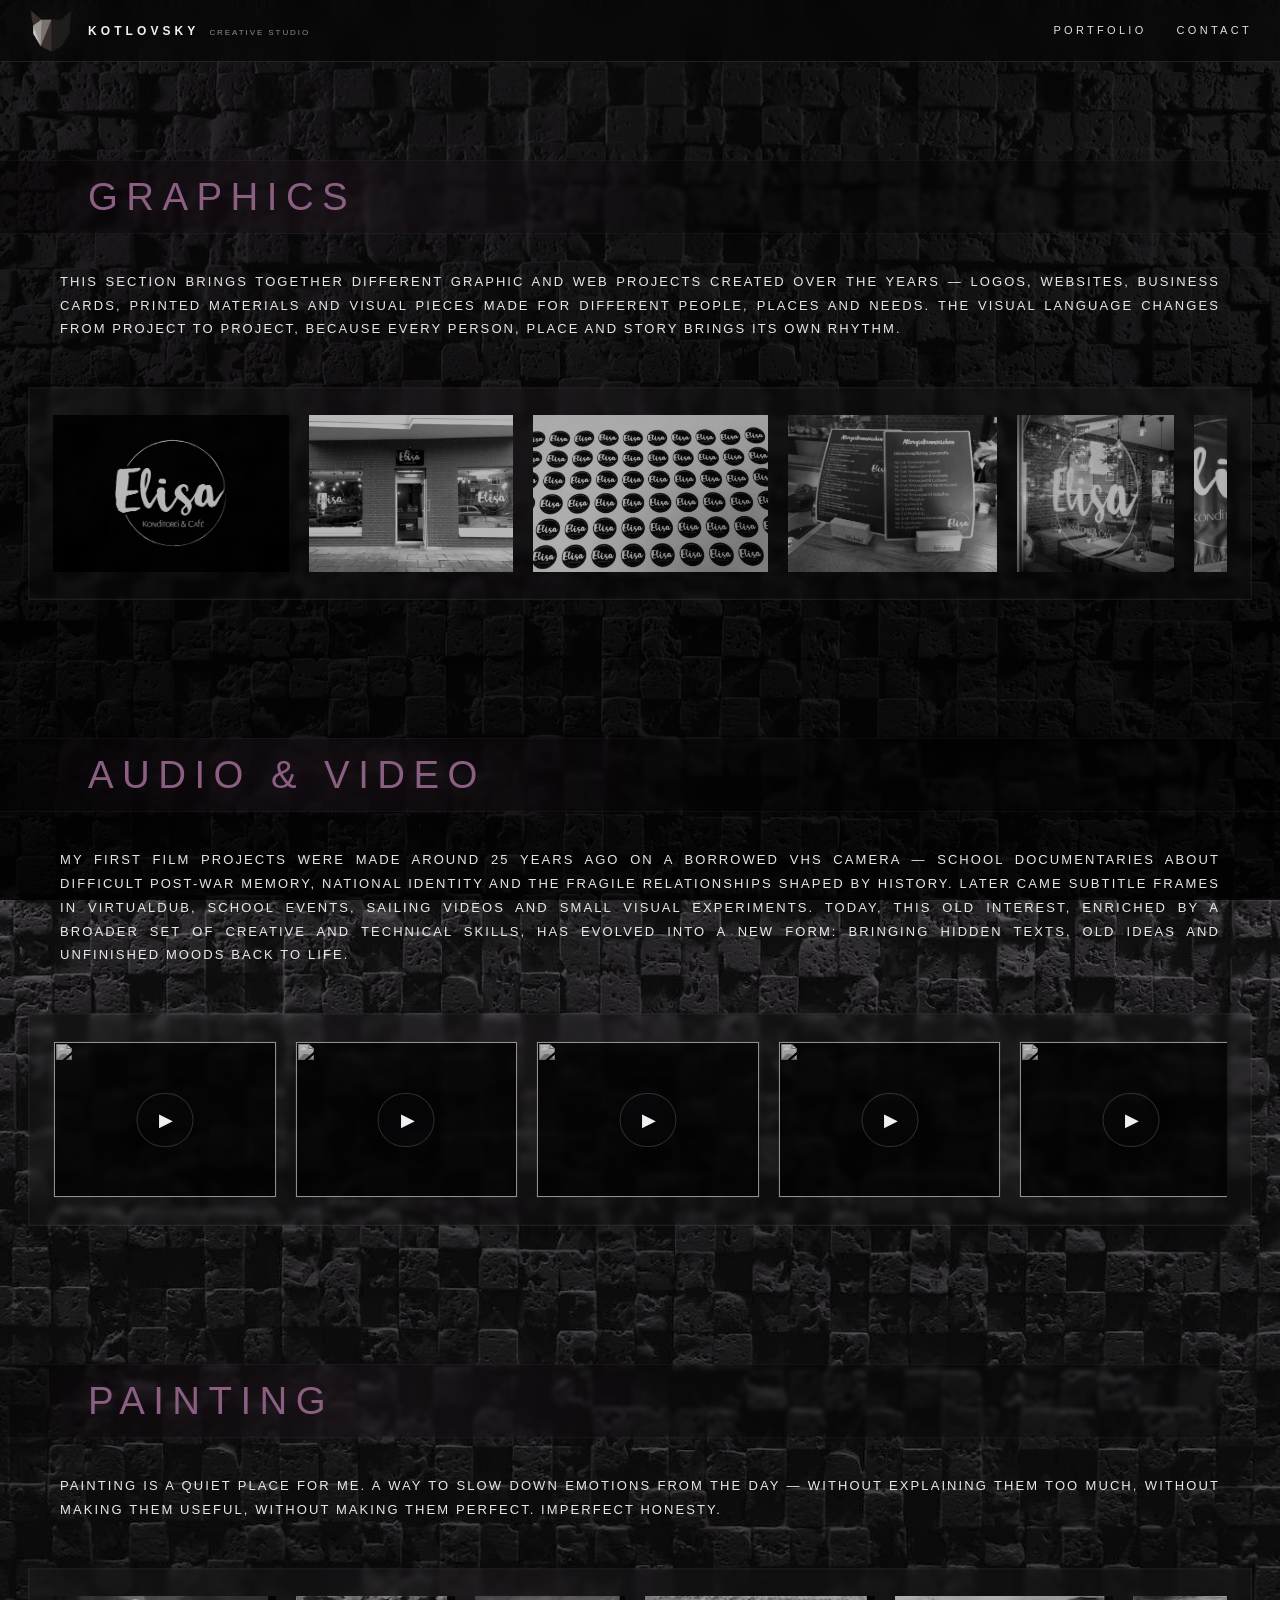
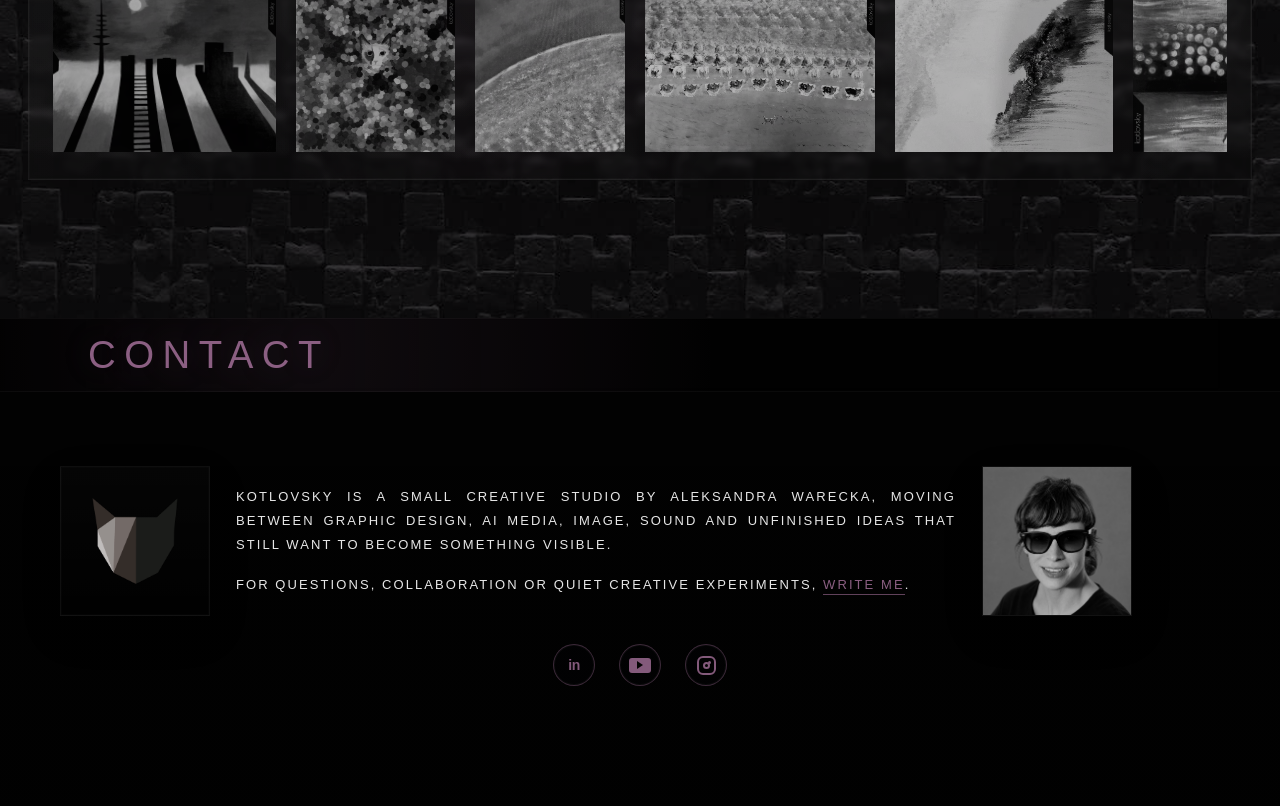
==== commit b188e513: "Add files via upload" ====
--- a/index.html
+++ b/index.html
@@ -1,5 +1,5 @@
 <!doctype html>
-<!-- KOTLOVSKY PORTFOLIO v41 STATIC FINAL — NEW SAILBOOK ASSETS + VIDEO LINKS -->
+<!-- KOTLOVSKY PORTFOLIO v44 MOBILE HEADER + TEXT FIX -->
 <html lang="en">
 <head>
   <meta charset="utf-8">
@@ -1189,9 +1189,21 @@
 }
 
 
+
+/* v42 video thumbnail consistency */
+.video-strip .video-slot.video-link {
+  flex: 0 0 calc((100% - 56px) / 5);
+  height: 4.15cm;
+}
+.video-strip .video-slot.video-link img {
+  width: 100%;
+  height: 100%;
+  object-fit: contain;
+}
+
 </style>
 </head>
-<body data-kotlovsky-version="v41-static-final">
+<body data-kotlovsky-version="v44-mobile-header-text-fix">
   <header class="site-header">
     <a class="brand" href="#top" aria-label="kotlovsky home">
       <img src="assets/logo/kotlovsky-cat.png" alt="kotlovsky logo">
@@ -1293,15 +1305,7 @@
 
       <div class="glass-panel video-panel">
         <div class="filmstrip video-strip" aria-label="audio and video links">
-          
-          <a class="video-card" href="https://youtu.be/FVnDAucMKyk" target="_blank" rel="noopener" aria-label="Sailbook Cup 2015">
-            <img src="https://img.youtube.com/vi/FVnDAucMKyk/hqdefault.jpg" alt="Sailbook Cup 2015">
-            <span class="play">▶</span>
-          </a>
-          <a class="video-card" href="https://youtu.be/il9GkQmBkwg" target="_blank" rel="noopener" aria-label="Sailbook Cup 2013">
-            <img src="https://img.youtube.com/vi/il9GkQmBkwg/hqdefault.jpg" alt="Sailbook Cup 2013">
-            <span class="play">▶</span>
-          </a>
+
 <a class="video-slot video-link" href="https://youtu.be/_euLAHvTbeU?si=6bK8xyiu53UCxSub" target="_blank" rel="noopener" aria-label="open video">
             <img src="https://img.youtube.com/vi/_euLAHvTbeU/mqdefault.jpg" alt="">
           </a>
@@ -1323,6 +1327,14 @@
           <a class="video-slot video-link" href="https://youtu.be/Lq7xif8Rztg?si=Lkh-HkV850WkHpKM" target="_blank" rel="noopener" aria-label="open video">
             <img src="https://img.youtube.com/vi/Lq7xif8Rztg/mqdefault.jpg" alt="">
           </a>
+
+          <a class="video-slot video-link" href="https://youtu.be/_O7cEuTJOS4" target="_blank" rel="noopener" aria-label="SailBook Cup PROMO">
+            <img src="https://img.youtube.com/vi/_O7cEuTJOS4/mqdefault.jpg" alt="">
+          </a>
+          <a class="video-slot video-link" href="https://youtu.be/il9GkQmBkwg" target="_blank" rel="noopener" aria-label="SailBook Cup 2013">
+            <img src="https://img.youtube.com/vi/il9GkQmBkwg/mqdefault.jpg" alt="">
+          </a>
+
         </div>
       </div>
     </section>
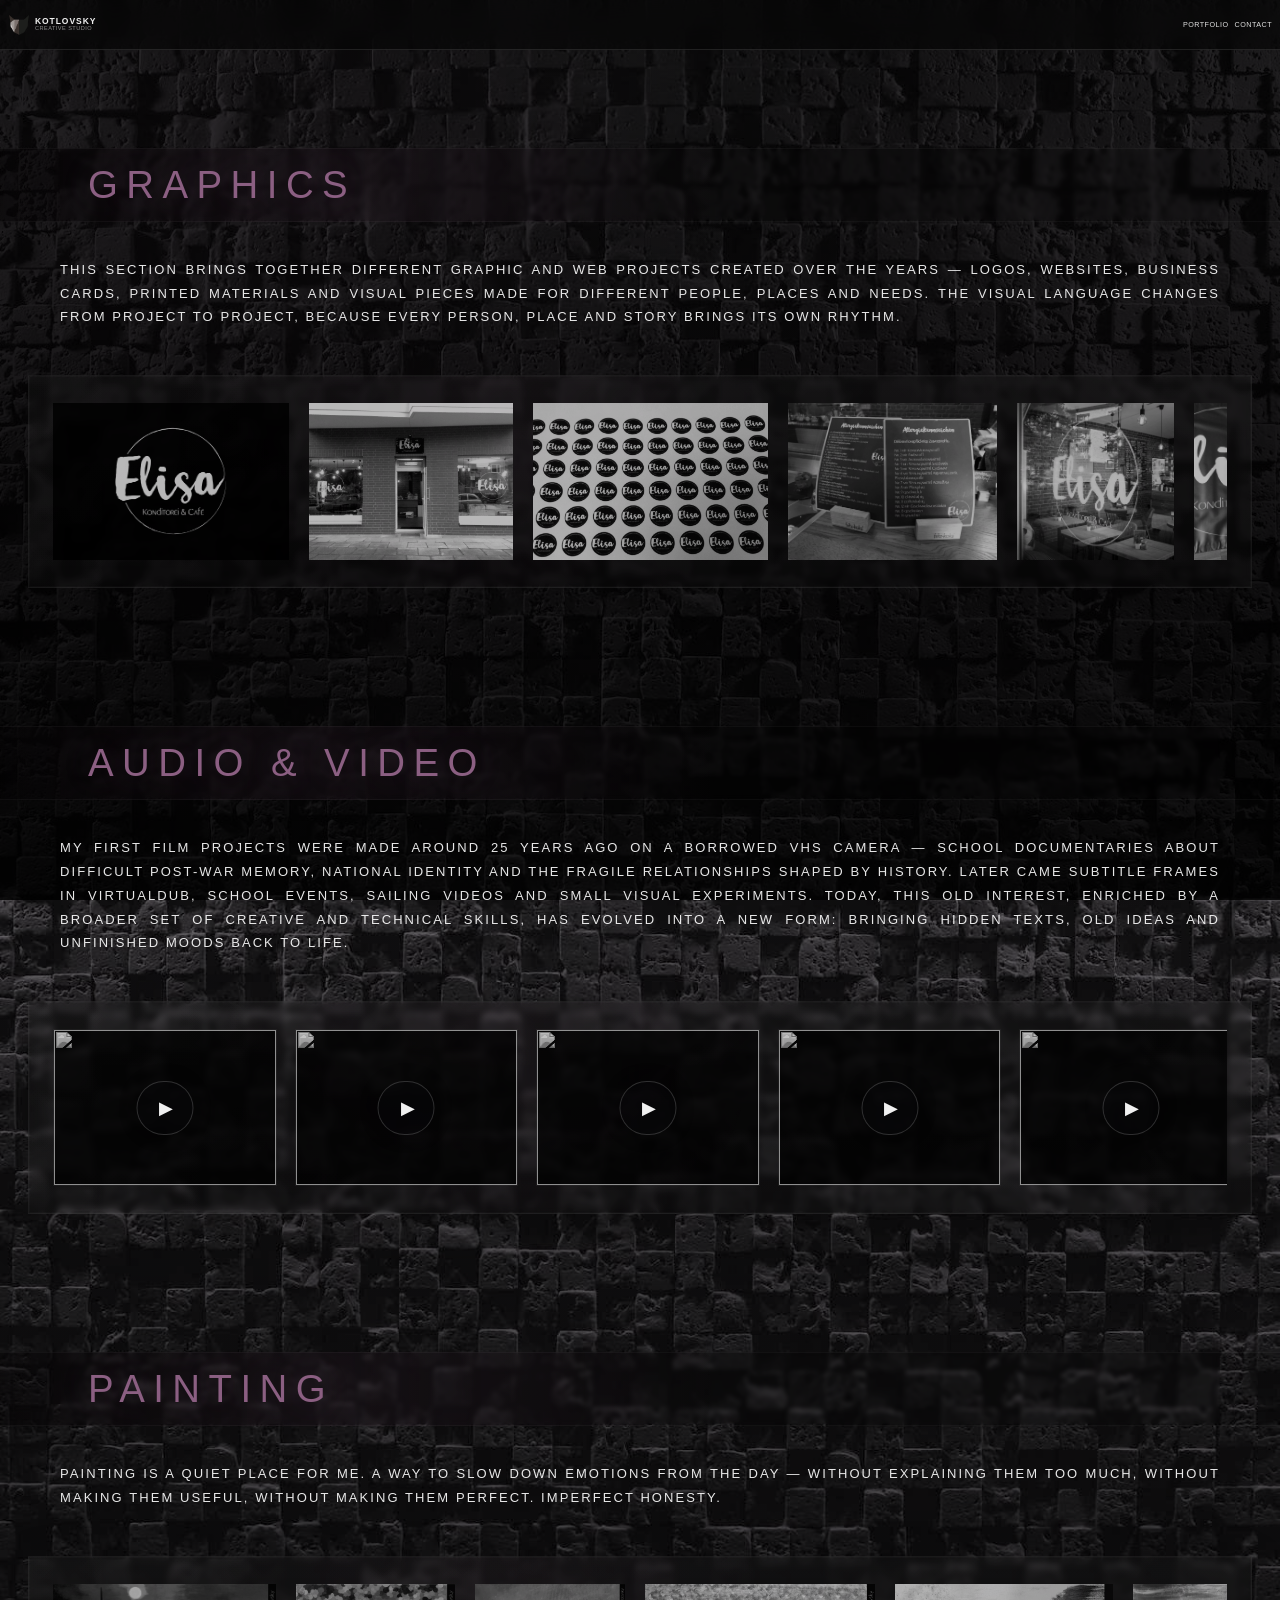
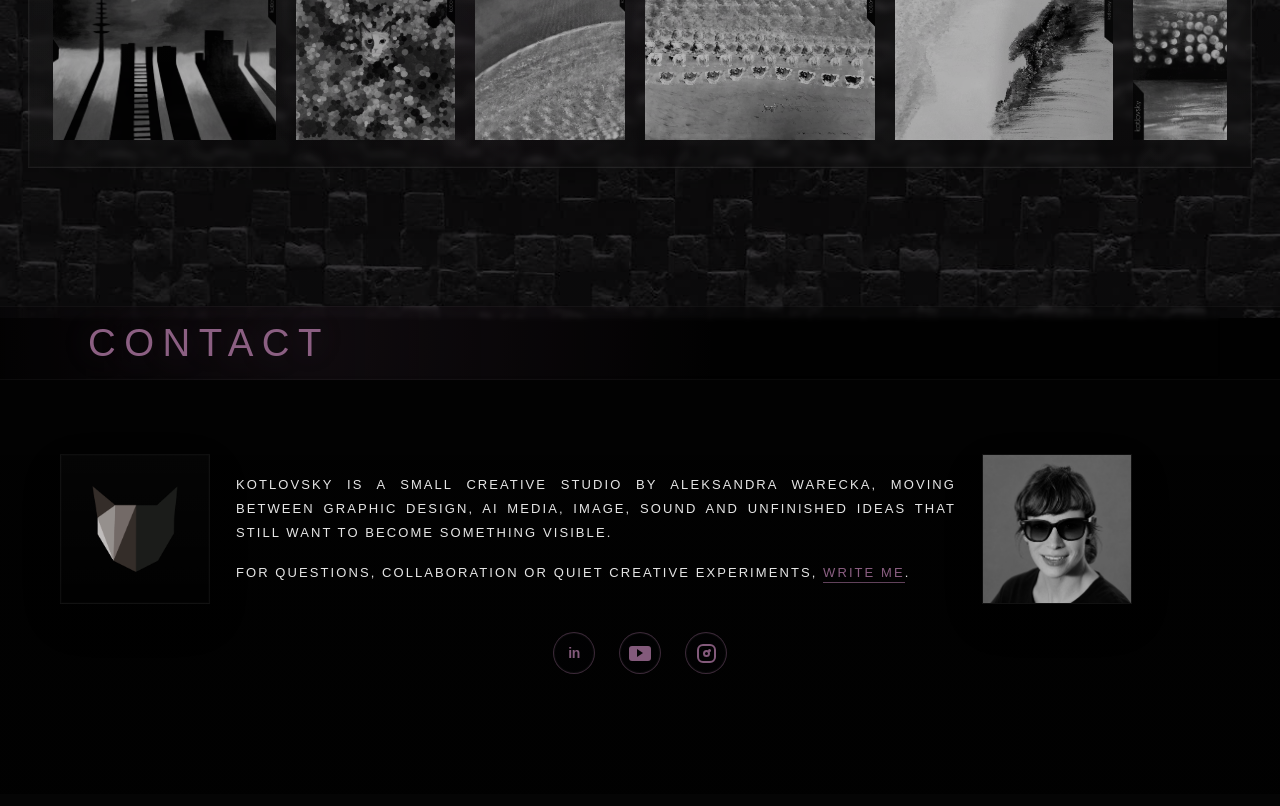
==== commit f85812b0: "Add files via upload" ====
--- a/index.html
+++ b/index.html
@@ -1,5 +1,5 @@
 <!doctype html>
-<!-- KOTLOVSKY PORTFOLIO v44 MOBILE HEADER + TEXT FIX -->
+<!-- KOTLOVSKY PORTFOLIO v46 FORCE MOBILE INLINE HEADER FIX -->
 <html lang="en">
 <head>
   <meta charset="utf-8">
@@ -1201,9 +1201,66 @@
   object-fit: contain;
 }
 
+
+/* ===== v46 FORCE MOBILE FALLBACK ===== */
+@media screen and (max-width: 900px) {
+  body .site-header {
+    height: 50px !important;
+    min-height: 50px !important;
+    padding: 0 8px !important;
+    gap: 6px !important;
+    overflow: hidden !important;
+  }
+  body .site-header .brand {
+    max-width: calc(100vw - 104px) !important;
+    overflow: hidden !important;
+  }
+  body .site-header .brand img {
+    width: 22px !important;
+    height: 22px !important;
+    min-width: 22px !important;
+    max-width: 22px !important;
+    margin-right: 5px !important;
+  }
+  body .site-header .brand span {
+    display: flex !important;
+    flex-direction: column !important;
+    gap: 1px !important;
+    line-height: 1 !important;
+    overflow: hidden !important;
+  }
+  body .site-header .brand strong {
+    font-size: 8.5px !important;
+    letter-spacing: .11em !important;
+    line-height: 1 !important;
+    white-space: nowrap !important;
+  }
+  body .site-header .brand small {
+    font-size: 5.6px !important;
+    letter-spacing: .08em !important;
+    line-height: 1 !important;
+    white-space: nowrap !important;
+  }
+  body .site-header nav {
+    gap: 6px !important;
+    margin-left: 4px !important;
+  }
+  body .site-header nav a {
+    font-size: 7.2px !important;
+    letter-spacing: .065em !important;
+    line-height: 1 !important;
+  }
+  body .section-head p,
+  body .section p,
+  body .contact p {
+    text-align: justify !important;
+    text-align-last: left !important;
+  }
+}
+
 </style>
 </head>
-<body data-kotlovsky-version="v44-mobile-header-text-fix">
+<body data-kotlovsky-version="v46-force-mobile-inline-header-fix">
   <header class="site-header">
     <a class="brand" href="#top" aria-label="kotlovsky home">
       <img src="assets/logo/kotlovsky-cat.png" alt="kotlovsky logo">
@@ -1529,5 +1586,113 @@
   });
 })();
 </script>
+
+<script id="kotlovsky-mobile-force">
+(function () {
+  function setStyles(el, styles) {
+    if (!el) return;
+    Object.keys(styles).forEach(function (key) {
+      el.style.setProperty(key, styles[key], 'important');
+    });
+  }
+
+  function applyMobileHeader() {
+    var isMobile = window.innerWidth <= 900;
+    var header = document.querySelector('.site-header');
+    var brand = document.querySelector('.site-header .brand');
+    var logo = document.querySelector('.site-header .brand img');
+    var brandSpan = document.querySelector('.site-header .brand span');
+    var brandStrong = document.querySelector('.site-header .brand strong');
+    var brandSmall = document.querySelector('.site-header .brand small');
+    var nav = document.querySelector('.site-header nav');
+    var navLinks = document.querySelectorAll('.site-header nav a');
+
+    if (!isMobile) return;
+
+    setStyles(header, {
+      'height': '50px',
+      'min-height': '50px',
+      'padding': '0 8px',
+      'gap': '6px',
+      'overflow': 'hidden',
+      'box-sizing': 'border-box'
+    });
+
+    setStyles(brand, {
+      'max-width': 'calc(100vw - 104px)',
+      'min-width': '0',
+      'flex': '1 1 auto',
+      'overflow': 'hidden',
+      'white-space': 'nowrap'
+    });
+
+    setStyles(logo, {
+      'width': '22px',
+      'height': '22px',
+      'min-width': '22px',
+      'max-width': '22px',
+      'margin-right': '5px',
+      'flex': '0 0 22px'
+    });
+
+    setStyles(brandSpan, {
+      'display': 'flex',
+      'flex-direction': 'column',
+      'align-items': 'flex-start',
+      'gap': '1px',
+      'line-height': '1',
+      'overflow': 'hidden'
+    });
+
+    setStyles(brandStrong, {
+      'font-size': '8.5px',
+      'letter-spacing': '.11em',
+      'line-height': '1',
+      'white-space': 'nowrap'
+    });
+
+    setStyles(brandSmall, {
+      'font-size': '5.6px',
+      'letter-spacing': '.08em',
+      'line-height': '1',
+      'white-space': 'nowrap',
+      'margin-top': '0'
+    });
+
+    setStyles(nav, {
+      'gap': '6px',
+      'margin-left': '4px',
+      'flex': '0 0 auto'
+    });
+
+    navLinks.forEach(function (a) {
+      setStyles(a, {
+        'font-size': '7.2px',
+        'letter-spacing': '.065em',
+        'line-height': '1',
+        'padding': '0',
+        'white-space': 'nowrap'
+      });
+    });
+
+    document.querySelectorAll('.section-head p, .section p, .contact p').forEach(function (p) {
+      setStyles(p, {
+        'text-align': 'justify',
+        'text-align-last': 'left'
+      });
+    });
+  }
+
+  if (document.readyState === 'loading') {
+    document.addEventListener('DOMContentLoaded', applyMobileHeader);
+  } else {
+    applyMobileHeader();
+  }
+
+  window.addEventListener('load', applyMobileHeader);
+  window.addEventListener('resize', applyMobileHeader);
+})();
+</script>
+
 </body>
 </html>
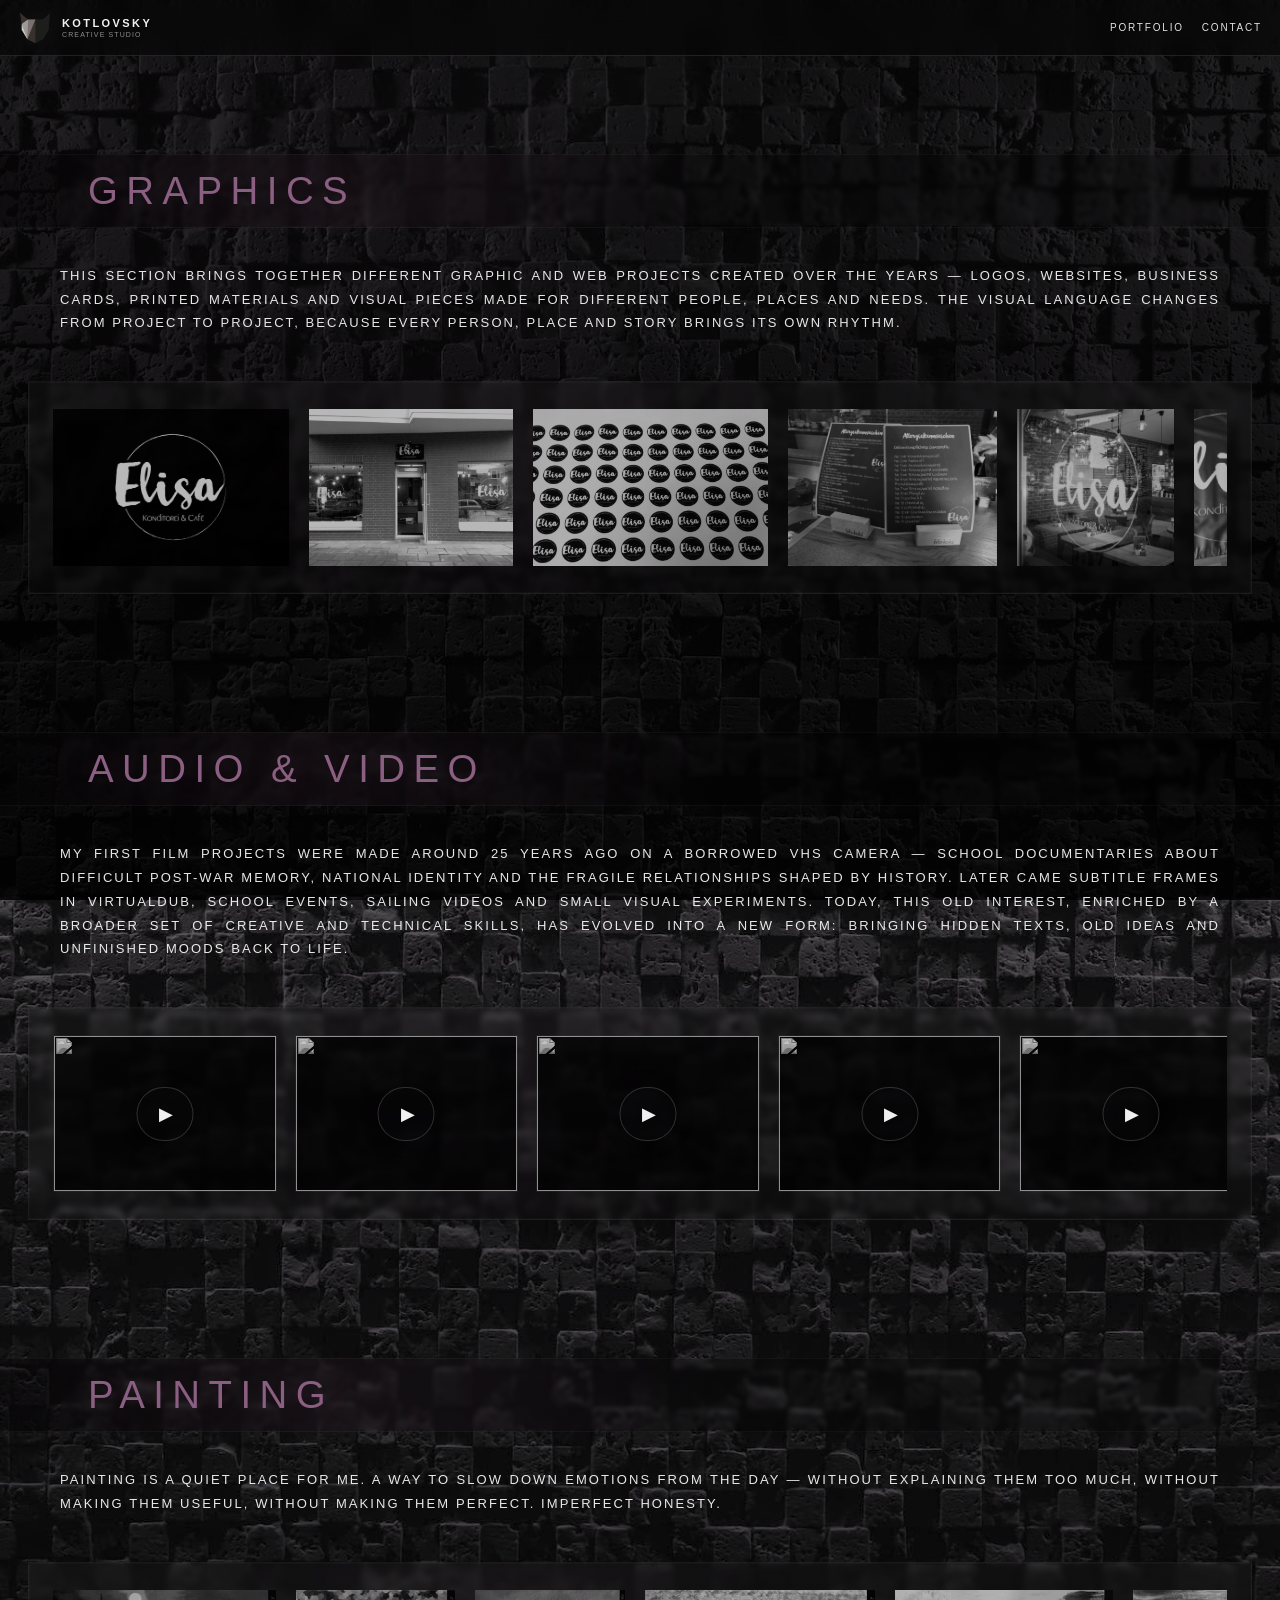
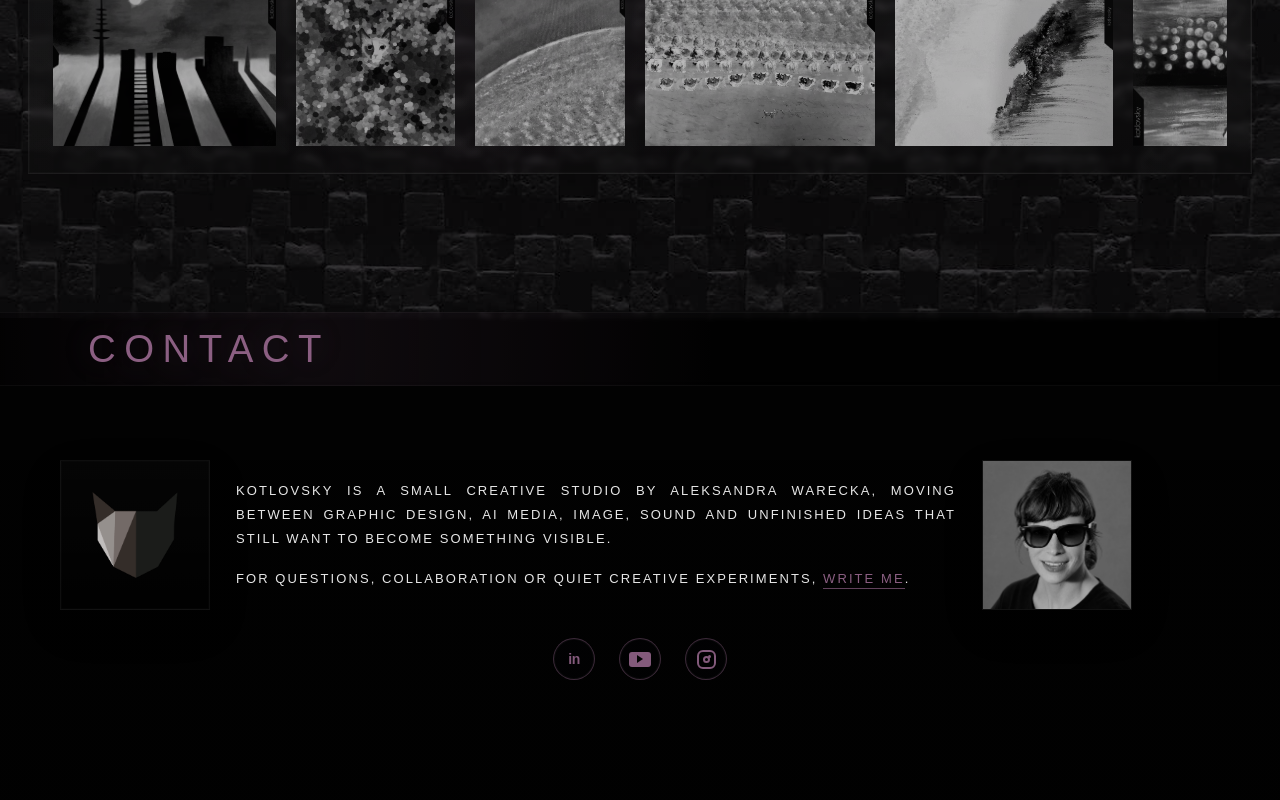
==== commit 57831cf6: "Add files via upload" ====
--- a/index.html
+++ b/index.html
@@ -1,5 +1,5 @@
 <!doctype html>
-<!-- KOTLOVSKY PORTFOLIO v46 FORCE MOBILE INLINE HEADER FIX -->
+<!-- KOTLOVSKY PORTFOLIO v47 FINAL VIDEO + GLOBAL COMPACT HEADER -->
 <html lang="en">
 <head>
   <meta charset="utf-8">
@@ -1202,65 +1202,146 @@
 }
 
 
-/* ===== v46 FORCE MOBILE FALLBACK ===== */
-@media screen and (max-width: 900px) {
-  body .site-header {
+/* ===== v47 GLOBAL COMPACT HEADER ===== */
+.site-header {
+  height: 56px !important;
+  min-height: 56px !important;
+  padding: 0 18px !important;
+  gap: 16px !important;
+  box-sizing: border-box !important;
+  overflow: hidden !important;
+}
+
+.site-header .brand,
+.brand {
+  min-width: 0 !important;
+  flex: 1 1 auto !important;
+  max-width: calc(100vw - 170px) !important;
+  overflow: hidden !important;
+  white-space: nowrap !important;
+}
+
+.site-header .brand img,
+.brand img {
+  width: 34px !important;
+  height: 34px !important;
+  min-width: 34px !important;
+  max-width: 34px !important;
+  flex: 0 0 34px !important;
+  margin-right: 10px !important;
+}
+
+.site-header .brand span,
+.brand span {
+  display: flex !important;
+  flex-direction: column !important;
+  align-items: flex-start !important;
+  justify-content: center !important;
+  gap: 2px !important;
+  line-height: 1 !important;
+  min-width: 0 !important;
+  max-width: 100% !important;
+  overflow: hidden !important;
+}
+
+.site-header .brand strong,
+.brand strong {
+  display: block !important;
+  max-width: 100% !important;
+  font-size: 11px !important;
+  line-height: 1 !important;
+  letter-spacing: .22em !important;
+  overflow: hidden !important;
+  white-space: nowrap !important;
+}
+
+.site-header .brand small,
+.brand small {
+  display: block !important;
+  max-width: 100% !important;
+  margin-top: 0 !important;
+  font-size: 7px !important;
+  line-height: 1 !important;
+  letter-spacing: .16em !important;
+  overflow: hidden !important;
+  white-space: nowrap !important;
+}
+
+.site-header nav,
+nav {
+  flex: 0 0 auto !important;
+  gap: 18px !important;
+  margin-left: auto !important;
+  min-width: 0 !important;
+}
+
+.site-header nav a,
+nav a {
+  font-size: 10px !important;
+  letter-spacing: .18em !important;
+  line-height: 1 !important;
+  white-space: nowrap !important;
+  padding: 0 !important;
+}
+
+@media (max-width: 430px) {
+  .site-header {
     height: 50px !important;
     min-height: 50px !important;
     padding: 0 8px !important;
     gap: 6px !important;
-    overflow: hidden !important;
-  }
-  body .site-header .brand {
+  }
+
+  .site-header .brand,
+  .brand {
     max-width: calc(100vw - 104px) !important;
-    overflow: hidden !important;
-  }
-  body .site-header .brand img {
+  }
+
+  .site-header .brand img,
+  .brand img {
     width: 22px !important;
     height: 22px !important;
     min-width: 22px !important;
     max-width: 22px !important;
+    flex-basis: 22px !important;
     margin-right: 5px !important;
   }
-  body .site-header .brand span {
-    display: flex !important;
-    flex-direction: column !important;
-    gap: 1px !important;
-    line-height: 1 !important;
-    overflow: hidden !important;
-  }
-  body .site-header .brand strong {
-    font-size: 8.5px !important;
+
+  .site-header .brand strong,
+  .brand strong {
+    font-size: 8.4px !important;
     letter-spacing: .11em !important;
-    line-height: 1 !important;
-    white-space: nowrap !important;
-  }
-  body .site-header .brand small {
+  }
+
+  .site-header .brand small,
+  .brand small {
     font-size: 5.6px !important;
     letter-spacing: .08em !important;
-    line-height: 1 !important;
-    white-space: nowrap !important;
-  }
-  body .site-header nav {
+  }
+
+  .site-header nav,
+  nav {
     gap: 6px !important;
-    margin-left: 4px !important;
-  }
-  body .site-header nav a {
+  }
+
+  .site-header nav a,
+  nav a {
     font-size: 7.2px !important;
     letter-spacing: .065em !important;
-    line-height: 1 !important;
-  }
-  body .section-head p,
-  body .section p,
-  body .contact p {
+  }
+
+  .section-head p,
+  .section p,
+  .contact p {
     text-align: justify !important;
     text-align-last: left !important;
+    hyphens: auto !important;
   }
 }
 
 </style>
 </head>
-<body data-kotlovsky-version="v46-force-mobile-inline-header-fix">
+<body data-kotlovsky-version="v47-final-video-global-compact-header">
   <header class="site-header">
     <a class="brand" href="#top" aria-label="kotlovsky home">
       <img src="assets/logo/kotlovsky-cat.png" alt="kotlovsky logo">
@@ -1385,8 +1466,8 @@
             <img src="https://img.youtube.com/vi/Lq7xif8Rztg/mqdefault.jpg" alt="">
           </a>
 
-          <a class="video-slot video-link" href="https://youtu.be/_O7cEuTJOS4" target="_blank" rel="noopener" aria-label="SailBook Cup PROMO">
-            <img src="https://img.youtube.com/vi/_O7cEuTJOS4/mqdefault.jpg" alt="">
+          <a class="video-slot video-link" href="https://youtu.be/xSo8flAM9hM" target="_blank" rel="noopener" aria-label="SailBook Cup PROMO">
+            <img src="https://img.youtube.com/vi/xSo8flAM9hM/mqdefault.jpg" alt="">
           </a>
           <a class="video-slot video-link" href="https://youtu.be/il9GkQmBkwg" target="_blank" rel="noopener" aria-label="SailBook Cup 2013">
             <img src="https://img.youtube.com/vi/il9GkQmBkwg/mqdefault.jpg" alt="">
@@ -1586,113 +1667,5 @@
   });
 })();
 </script>
-
-<script id="kotlovsky-mobile-force">
-(function () {
-  function setStyles(el, styles) {
-    if (!el) return;
-    Object.keys(styles).forEach(function (key) {
-      el.style.setProperty(key, styles[key], 'important');
-    });
-  }
-
-  function applyMobileHeader() {
-    var isMobile = window.innerWidth <= 900;
-    var header = document.querySelector('.site-header');
-    var brand = document.querySelector('.site-header .brand');
-    var logo = document.querySelector('.site-header .brand img');
-    var brandSpan = document.querySelector('.site-header .brand span');
-    var brandStrong = document.querySelector('.site-header .brand strong');
-    var brandSmall = document.querySelector('.site-header .brand small');
-    var nav = document.querySelector('.site-header nav');
-    var navLinks = document.querySelectorAll('.site-header nav a');
-
-    if (!isMobile) return;
-
-    setStyles(header, {
-      'height': '50px',
-      'min-height': '50px',
-      'padding': '0 8px',
-      'gap': '6px',
-      'overflow': 'hidden',
-      'box-sizing': 'border-box'
-    });
-
-    setStyles(brand, {
-      'max-width': 'calc(100vw - 104px)',
-      'min-width': '0',
-      'flex': '1 1 auto',
-      'overflow': 'hidden',
-      'white-space': 'nowrap'
-    });
-
-    setStyles(logo, {
-      'width': '22px',
-      'height': '22px',
-      'min-width': '22px',
-      'max-width': '22px',
-      'margin-right': '5px',
-      'flex': '0 0 22px'
-    });
-
-    setStyles(brandSpan, {
-      'display': 'flex',
-      'flex-direction': 'column',
-      'align-items': 'flex-start',
-      'gap': '1px',
-      'line-height': '1',
-      'overflow': 'hidden'
-    });
-
-    setStyles(brandStrong, {
-      'font-size': '8.5px',
-      'letter-spacing': '.11em',
-      'line-height': '1',
-      'white-space': 'nowrap'
-    });
-
-    setStyles(brandSmall, {
-      'font-size': '5.6px',
-      'letter-spacing': '.08em',
-      'line-height': '1',
-      'white-space': 'nowrap',
-      'margin-top': '0'
-    });
-
-    setStyles(nav, {
-      'gap': '6px',
-      'margin-left': '4px',
-      'flex': '0 0 auto'
-    });
-
-    navLinks.forEach(function (a) {
-      setStyles(a, {
-        'font-size': '7.2px',
-        'letter-spacing': '.065em',
-        'line-height': '1',
-        'padding': '0',
-        'white-space': 'nowrap'
-      });
-    });
-
-    document.querySelectorAll('.section-head p, .section p, .contact p').forEach(function (p) {
-      setStyles(p, {
-        'text-align': 'justify',
-        'text-align-last': 'left'
-      });
-    });
-  }
-
-  if (document.readyState === 'loading') {
-    document.addEventListener('DOMContentLoaded', applyMobileHeader);
-  } else {
-    applyMobileHeader();
-  }
-
-  window.addEventListener('load', applyMobileHeader);
-  window.addEventListener('resize', applyMobileHeader);
-})();
-</script>
-
 </body>
 </html>
